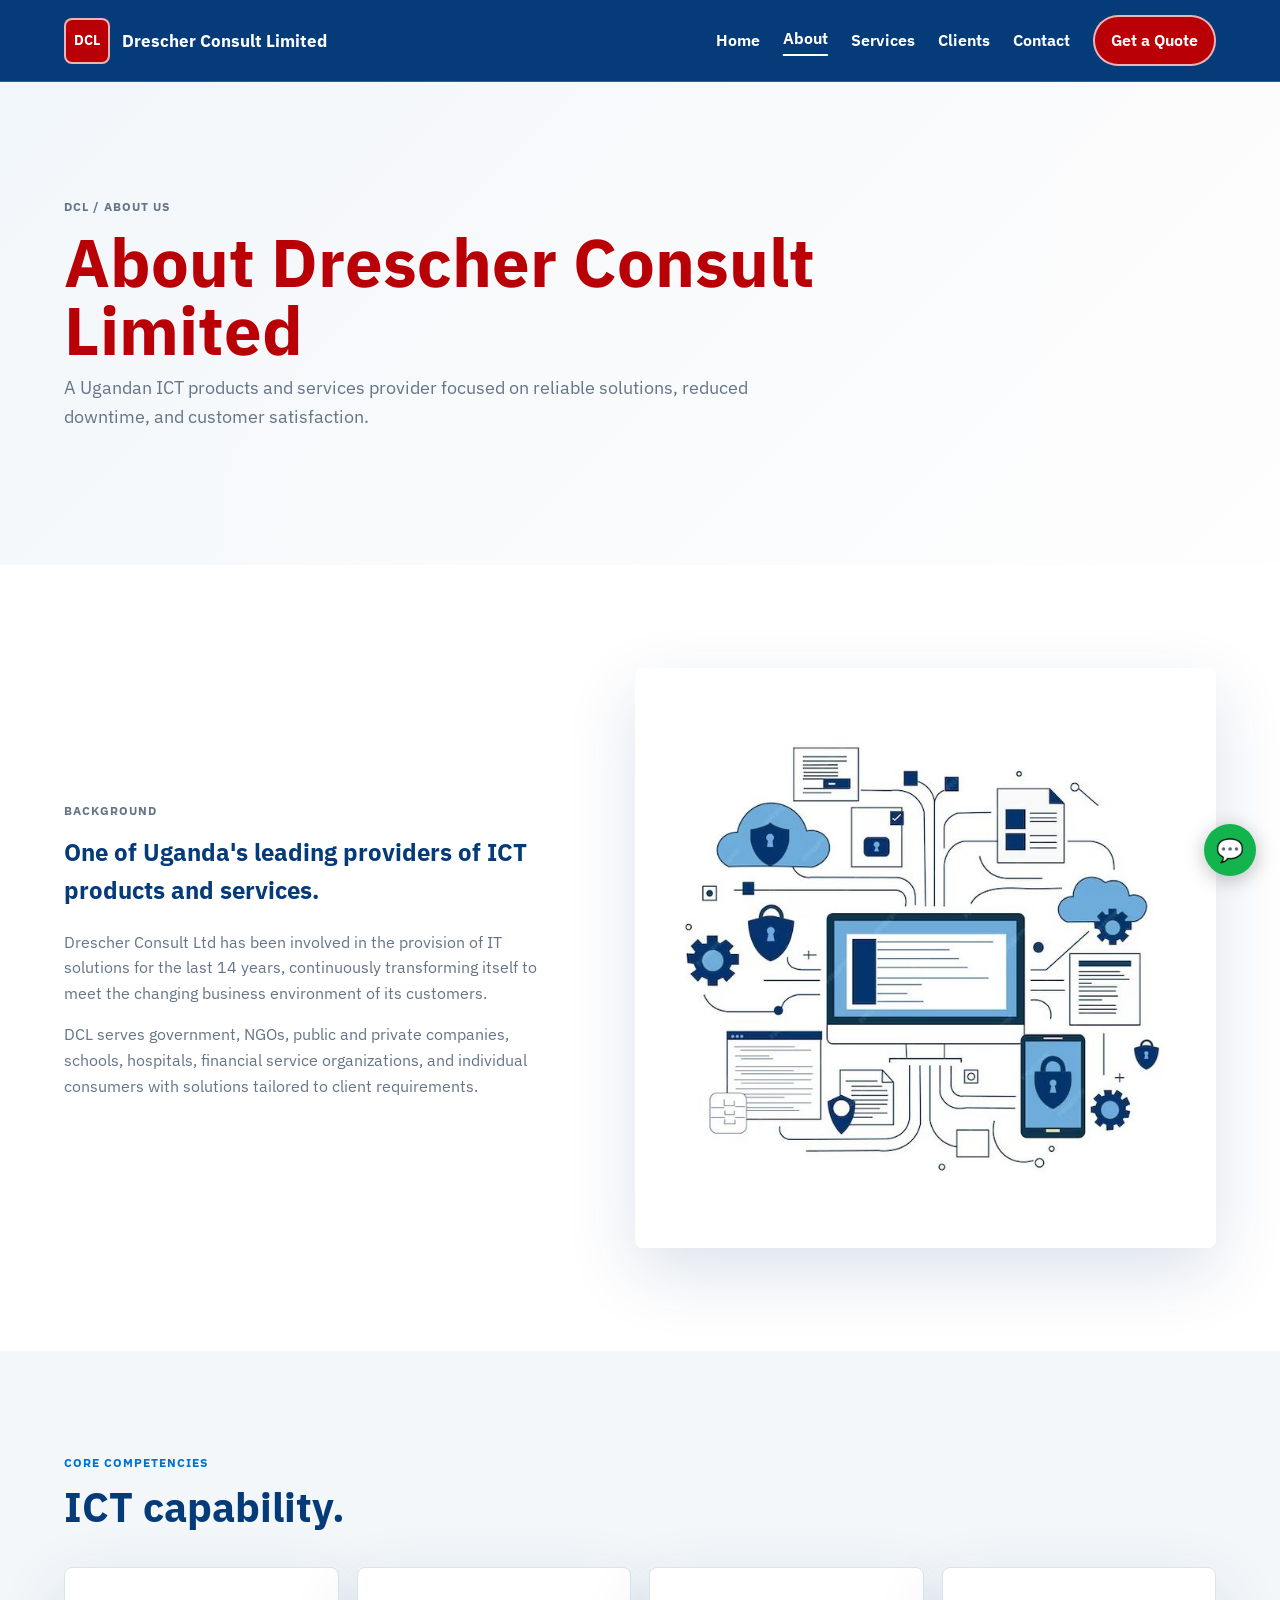
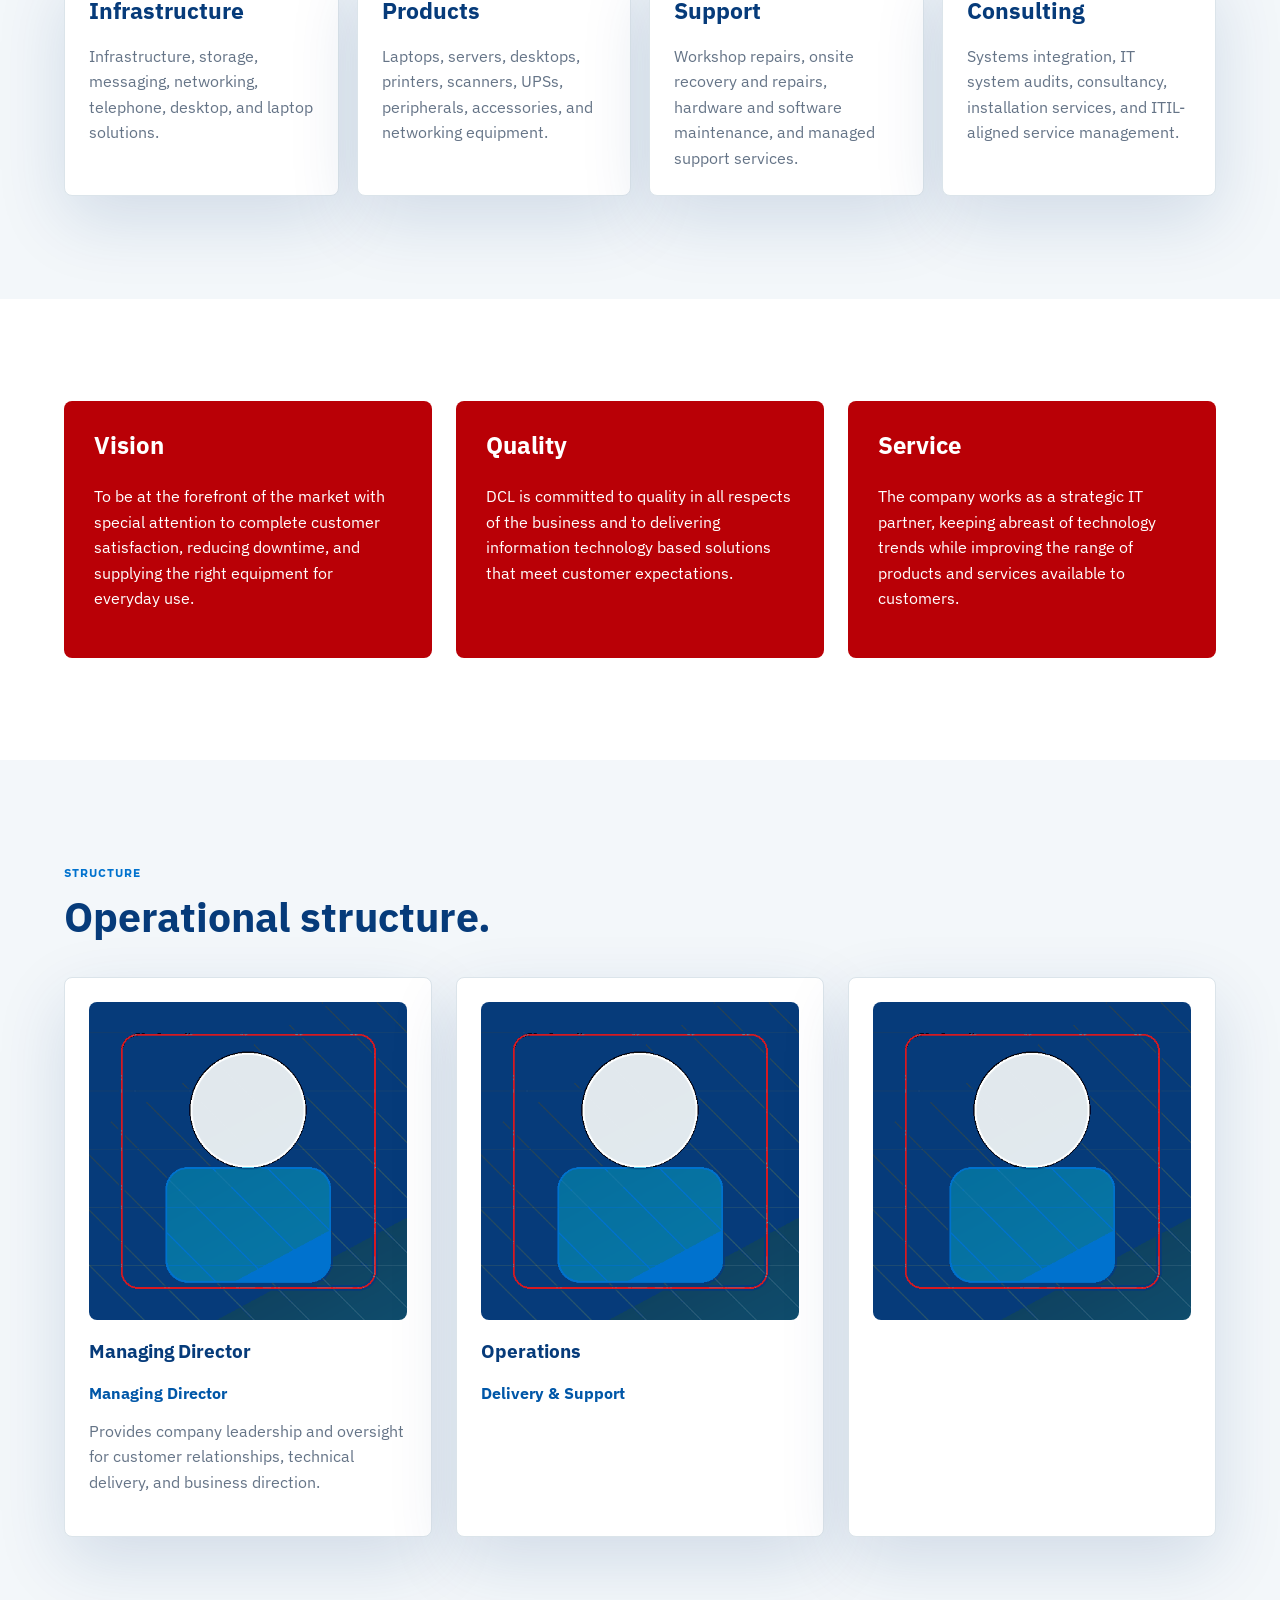
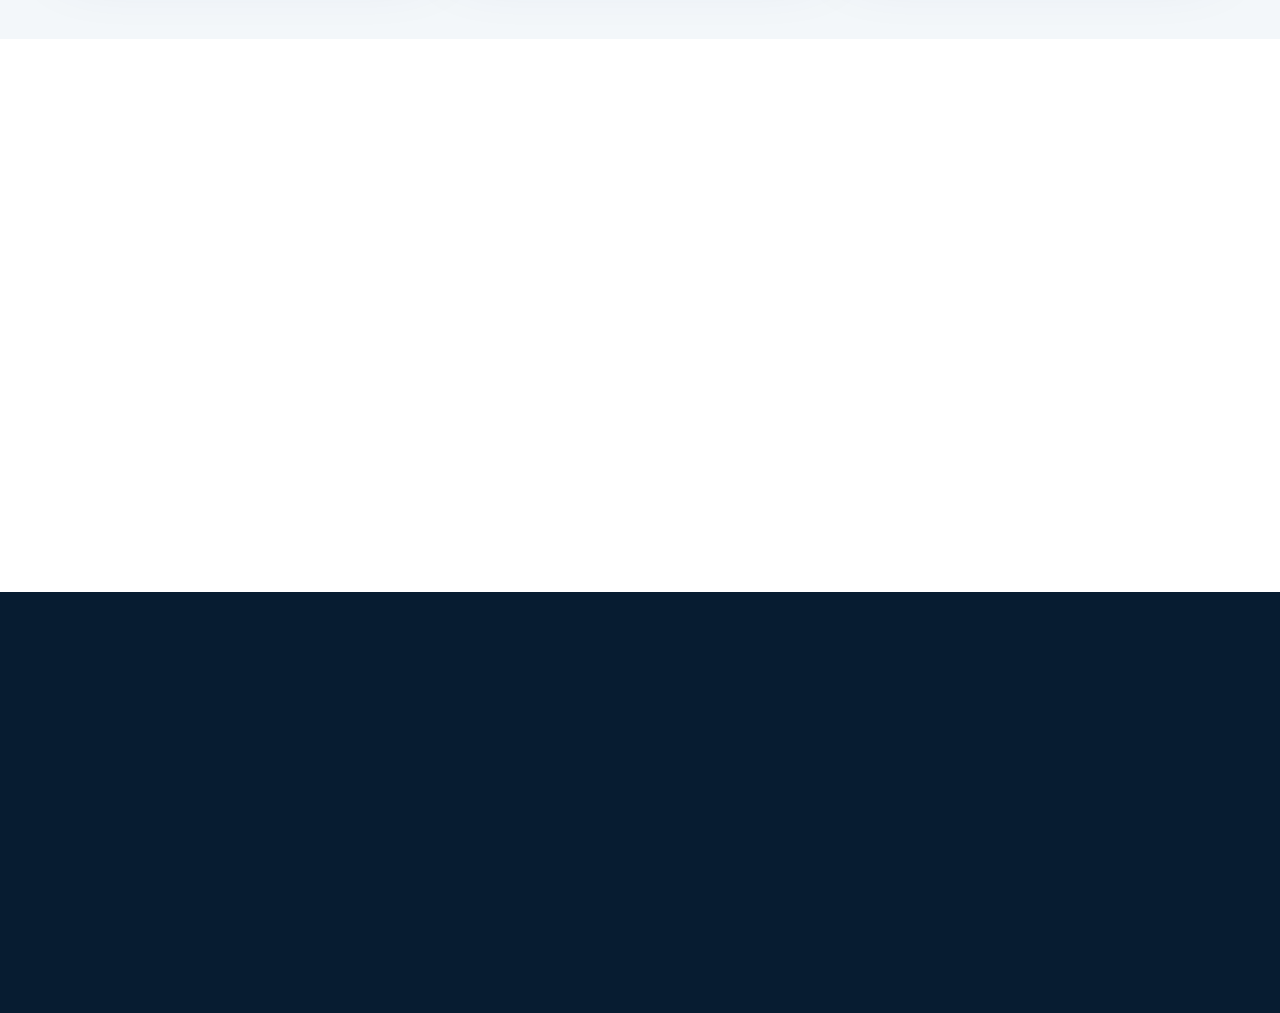
==== about.html @ cc179c9f "Added scroll animation to all pages. Added a sticky whatsapp icon." ====
<!doctype html>
<html lang="en">
  <head>
    <meta charset="utf-8">
    <meta name="viewport" content="width=device-width, initial-scale=1">
    <title>About Us | Drescher Consult Limited</title>
    <meta name="description" content="Learn about Drescher Consult Limited, a Ugandan ICT products and services provider focused on quality, reliability, and customer satisfaction.">
    <link rel="preconnect" href="https://fonts.googleapis.com">
    <link rel="preconnect" href="https://fonts.gstatic.com" crossorigin>
    <link href="https://fonts.googleapis.com/css2?family=IBM+Plex+Sans:ital,wght@0,100..700;1,100..700&display=swap" rel="stylesheet">
    <link rel="stylesheet" href="styles.css">
  </head>
  <body class="ibm-plex-sans-body">
    <header class="site-header">
      <a class="brand" href="index.html"><span class="brand-mark">DCL</span><span class="brand-text">Drescher Consult Limited</span></a>
      <button class="nav-toggle" type="button" aria-label="Open navigation" aria-expanded="false"><span></span><span></span><span></span></button>
      <nav class="site-nav" aria-label="Primary navigation">
        <a href="index.html">Home</a>
        <a href="about.html" aria-current="page">About</a>
        <a href="services.html">Services</a>
        <a href="clients.html">Clients</a>
        <a href="contact.html">Contact</a>
        <a class="nav-cta" href="contact.html">Get a Quote</a>
      </nav>
    </header>

    <main>
      <section class="page-hero reveal">
        <p class="breadcrumb reveal">DCL / About Us</p>
        <h1>About Drescher Consult Limited</h1>
        <p>A Ugandan ICT products and services provider focused on reliable solutions, reduced downtime, and customer satisfaction.</p>
      </section>

      <section class="section story-grid">
        <div>
          <p class="eyebrow reveal">Background</p>
          <h2 class="reveal">One of Uganda's leading providers of ICT products and services.</h2>
          <p class="reveal">Drescher Consult Ltd has been involved in the provision of IT solutions for the last 14 years, continuously transforming itself to meet the changing business environment of its customers.</p>
          <p class="reveal">DCL serves government, NGOs, public and private companies, schools, hospitals, financial service organizations, and individual consumers with solutions tailored to client requirements.</p>
        </div>
        <img src="assets/about.png" alt="ICT infrastructure rack and monitoring display" class="reveal">
      </section>

      <section class="section surface reveal">
        <div class="section-heading reveal">
          <p class="eyebrow">Core competencies</p>
          <h2>ICT capability.</h2>
        </div>
        <ol class="timeline reveal">
          <li><strong>Infrastructure</strong><span>Infrastructure, storage, messaging, networking, telephone, desktop, and laptop solutions.</span></li>
          <li><strong>Products</strong><span>Laptops, servers, desktops, printers, scanners, UPSs, peripherals, accessories, and networking equipment.</span></li>
          <li><strong>Support</strong><span>Workshop repairs, onsite recovery and repairs, hardware and software maintenance, and managed support services.</span></li>
          <li><strong>Consulting</strong><span>Systems integration, IT system audits, consultancy, installation services, and ITIL-aligned service management.</span></li>
        </ol>
      </section>

      <section class="section">
        <div class="feature-grid three values-grid reveal">
          <article class="value-card"><h3>Vision</h3><p>To be at the forefront of the market with special attention to complete customer satisfaction, reducing downtime, and supplying the right equipment for everyday use.</p></article>
          <article class="value-card"><h3>Quality</h3><p>DCL is committed to quality in all respects of the business and to delivering information technology based solutions that meet customer expectations.</p></article>
          <article class="value-card"><h3>Service</h3><p>The company works as a strategic IT partner, keeping abreast of technology trends while improving the range of products and services available to customers.</p></article>
        </div>
      </section>

      <section class="section surface">
        <div class="section-heading">
          <p class="eyebrow reveal">Structure</p>
          <h2 class="reveal">Operational structure.</h2>
        </div>
        <div class="team-grid">
          <article class="team-card reveal">
            <img src="assets/leader-patrick.png" alt="Professional portrait placeholder for the managing director">
            <h3 class="reveal">Managing Director</h3>
            <p class="role reveal">Managing Director</p>
            <p class="reveal">Provides company leadership and oversight for customer relationships, technical delivery, and business direction.</p>
          </article>
          <article class="team-card  reveal">
            <img src="assets/leader-operations.png" alt="Professional portrait placeholder for operations lead">
            <h3 class="reveal">Operations</h3>
            <p class="role reveal">Delivery & Support</p>
            <p class="reveal">Coordinates service delivery, support readiness, technical implementation, and customer follow-through.</p>
          </article>
          <article class="team-card reveal">
            <img src="assets/leader-procurement.png" alt="Professional portrait placeholder for procurement lead">
            <h3 class="reveal">Sales, Admin & Stores</h3>
            <p class="role reveal">Customer & Product Support</p>
            <p class="reveal">Supports sales and marketing, office administration, stores, consumables, parts, and product availability.</p>
          </article>
        </div>
      </section>

      <section class="section certifications" id="contact">
        <div class="section-heading reveal">
          <p class="eyebrow">Product partners</p>
          <h2>Technology partners that we are engaged with.</h2>
        </div>
        <div class="badge-grid reveal">
          <span>HP</span>
          <span>Dell</span>
          <span>Lenovo</span>
          <span>APC</span>
          <span>Tripp-Lite</span>
          <span>Cisco</span>
          <span>D-Link</span>
        </div>
      </section>
    </main>
    <footer class="site-footer">
      <div>
        <a class="brand footer-brand reveal" href="index.html"><span class="brand-mark reveal">DCL</span><span class="brand-text reveal">Drescher Consult Limited</span></a>
        <p class="reveal">ICT products, infrastructure solutions, maintenance, IT audits, installation, consultancy, and managed services for organizations that need reliable technology support.</p>
      </div>
      <div>
        <h2 class="reveal">Quick Links</h2>
        <a href="index.html" class="reveal">Home</a>
        <a href="about.html" class="reveal">About</a>
        <a href="services.html" class="reveal">Services</a>
        <a href="clients.html" class="reveal">Clients</a>
        <a href="contact.html" class="reveal">Contact</a>
      </div>
      <div>
        <h2 class="reveal">Services</h2>
        <a href="services.html#products" class="reveal">ICT Products</a>
        <a href="services.html#infrastructure" class="reveal">Infrastructure Solutions</a>
        <a href="services.html#support" class="reveal">Maintenance & Support</a>
        <a href="services.html#managed" class="reveal">Managed Services</a>
        <a href="services.html#audits" class="reveal">IT Audits & Consultancy</a>
      </div>
      <p class="footer-copy reveal">&copy; 2026 Drescher Consult Limited. All rights reserved.</p>
    </footer>

    <!-- STICKY ELEMENTS -->
    <div class="sticky-cta">
      <a href="https://wa.me/256751181323" class="wa-btn" target="_blank" title="Chat on WhatsApp">💬</a>
    </div>

    <script src="script.js"></script>
  </body>
</html>
---- styles.css ----
:root {
  --navy: #063b7a;
  --navy-2: #0a4f9c;
  --blue: #0072ce;
  --blue-2: #0057a8;
  --red: #b90006;
  --ink: #152131;
  --muted: #657487;
  --line: #dbe4ea;
  --surface: #f3f7fa;
  --white: #ffffff;
  --shadow: 0 24px 70px rgba(6, 59, 122, 0.14);
}

* {
  box-sizing: border-box;
}

html {
  scroll-behavior: smooth;
}

body {
  margin: 0;
  color: var(--ink);
  font-family: "Inter", Arial, sans-serif;
  background: var(--white);
  overflow-x: hidden;
}

.reveal {
    opacity: 0;
    transform: translateY(40px);
    transition:
        opacity .8s ease,
        transform .8s ease;
}

.reveal.visible {
    opacity: 1;
    transform: translateY(0);
}

.ibm-plex-sans-body {
  font-family: "IBM Plex Sans", sans-serif;
  font-optical-sizing: auto;
  font-weight: 400;
  font-style: normal;
  font-variation-settings: 100;
}

body,
button,
input {
  font: 400 16px/1.6 "Inter", Arial, sans-serif;
}

img {
  display: block;
  max-width: 100%;
}

a {
  color: inherit;
  text-decoration: none;
}

p,
h1,
h2,
h3 {
  margin-top: 0;
}

.site-header {
  position: sticky;
  top: 0;
  z-index: 20;
  display: flex;
  align-items: center;
  justify-content: space-between;
  gap: 28px;
  min-height: 82px;
  padding: 14px clamp(20px, 5vw, 72px);
  background: var(--navy);
  border-bottom: 1px solid rgba(255, 255, 255, 0.18);
  backdrop-filter: blur(18px);
}

.brand {
  display: inline-flex;
  align-items: center;
  gap: 12px;
  min-width: max-content;
  font-weight: 800;
  letter-spacing: 0;
}

.brand-mark {
  display: grid;
  width: 46px;
  height: 46px;
  place-items: center;
  color: var(--white);
  font-size: 0.86rem;
  background: var(--red);
  border: 2px solid rgba(255, 255, 255, 0.7);
  border-radius: 8px;
}

.brand-text {
  color: var(--white);
  font-size: clamp(0.95rem, 1.4vw, 1.08rem);
  white-space: nowrap;
}

.site-nav {
  display: flex;
  align-items: center;
  justify-content: flex-end;
  gap: clamp(14px, 1.8vw, 26px);
  color: var(--white);
  font-size: 1rem;
  font-weight: 650;
}

.site-nav a {
  padding: 8px 0;
  letter-spacing: 0;
  transition: color 0.5s ease, letter-spacing 0.5s ease;
  text-decoration-line: underline var(--blue);
}

.site-nav a[aria-current="page"],
.site-nav a:hover {
  text-decoration: underline var(--white);
  text-underline-offset: 10px;
  text-decoration-thickness: 2px;
  transform: translateY(-2px);
  transition: transform 0.75s ease;
}

.nav-cta {
  padding: 11px 16px !important;
  color: var(--white) !important;
  background: var(--red);
  border-radius: 25px;
  border: 2px solid rgba(255, 255, 255, 0.7);
  letter-spacing: 0;
}

.nav-cta:hover {
  color: var(--navy) !important;
  background: var(--white);
  text-decoration: none;
  letter-spacing: 0;
  transform: translateY(-2px);
  box-shadow: 0 10px 22px rgba(6, 59, 122, 0.18);
  transition: color 0.5s ease, background 0.5s ease, letter-spacing 0.5s ease, transform 0.5s ease, box-shadow 0.5s ease;
}

.nav-toggle {
  display: none;
  width: 44px;
  height: 44px;
  padding: 0;
  background: var(--navy);
  border: 0;
  border-radius: 8px;
  cursor: pointer;
  position: relative;
}

.nav-toggle span {
  position: absolute;
  left: 50%;
  display: block;
  width: 20px;
  height: 2px;
  background: var(--white);
  border-radius: 999px;
  transform-origin: center;
  transition: top 0.35s ease, transform 0.35s ease, opacity 0.25s ease;
}

.nav-toggle span:nth-child(1) {
  top: 16px;
  transform: translateX(-50%);
}

.nav-toggle span:nth-child(2) {
  top: 21px;
  transform: translateX(-50%);
}

.nav-toggle span:nth-child(3) {
  top: 26px;
  transform: translateX(-50%);
}

.nav-toggle[aria-expanded="true"] span:nth-child(1) {
  top: 21px;
  transform: translateX(-50%) rotate(45deg);
}

.nav-toggle[aria-expanded="true"] span:nth-child(2) {
  opacity: 0;
  transform: translateX(-50%) scaleX(0);
}

.nav-toggle[aria-expanded="true"] span:nth-child(3) {
  top: 21px;
  transform: translateX(-50%) rotate(-45deg);
}

.hero {
  display: grid;
  grid-template-columns: minmax(0, 1fr) minmax(360px, 1fr);
  gap: clamp(36px, 5vw, 86px);
  align-items: center;
  min-height: calc(100vh - 82px);
  padding: clamp(36px, 7vw, 74px) clamp(20px, 5vw, 72px) 64px;
  color: var(--white);
  background: var(--navy);
}

.hero h1 {
  max-width: 820px;
  margin-bottom: 24px;
  font-size: clamp(2.45rem, 5.2vw, 5.7rem);
  line-height: 1.02;
  letter-spacing: 0;
}

.hero-copy {
  max-width: 720px;
  color: rgba(255, 255, 255, 0.78);
  font-size: clamp(1.05rem, 1.35vw, 1.25rem);
}

.hero-visual {
  margin: 0;
}

.hero-visual img {
  width: 100%;
  min-height: 420px;
  object-fit: cover;
  border: 1px solid rgba(255, 255, 255, 0.18);
  border-radius: 8px;
  box-shadow: 0 30px 90px rgba(0, 0, 0, 0.35);
  background: var(--white);
}

.eyebrow,
.breadcrumb,
.tag,
.status {
  margin-bottom: 12px;
  color: var(--blue);
  font-size: 0.78rem;
  font-weight: 800;
  letter-spacing: 0.08em;
  text-transform: uppercase;
}

.button-row {
  display: flex;
  flex-wrap: wrap;
  gap: 14px;
  margin-top: 34px;
}

.button {
  display: inline-flex;
  align-items: center;
  justify-content: center;
  min-height: 48px;
  padding: 12px 20px;
  font-weight: 800;
  border-radius: 8px;
}

.button.primary {
  color: var(--white);
  background: var(--red);
  border: 1px solid rgba(255, 255, 255, 0.42);
  border-radius: 25px;
}

.button.primary:hover {
  color: var(--white);
  background: var(--blue-2);
  transform: translateY(-3px);
  transition: color 0.5s ease, background 0.5s ease, transform 0.5s ease;
}


.button.secondary {
  color: var(--white);
  border: 1px solid rgba(255, 255, 255, 0.42);
  border-radius: 25px;
}

.button.secondary:hover {
  color: var(--navy);
  background: var(--white);
  transform: translateY(-2px);
  transition: color 0.5s ease, background 0.5s ease, transform 0.5s ease;
}

.button.light {
  color: var(--navy);
  background: var(--white);
}

.section,
.service-stack {
  padding: clamp(64px, 8vw, 112px) clamp(20px, 5vw, 72px);
}

.section.compact {
  padding-bottom: clamp(44px, 6vw, 84px);
}

.surface {
  background: var(--surface);
}

.section-heading {
  max-width: 760px;
  margin-bottom: 38px;
}

.section-heading.split {
  display: flex;
  max-width: none;
  align-items: end;
  justify-content: space-between;
  gap: 10px;
}

.section-heading h2,
.cta-band h2 {
  color: var(--navy);
  font-size: clamp(2rem, 3.2vw, 3.6rem);
  line-height: 1.08;
  letter-spacing: 0;
}

.page-hero h1 {
  color: var(--red);
  font-size: clamp(2.45rem, 5.2vw, 5.7rem);
  line-height: 1.02;
  letter-spacing: 0;
}

.section-heading h2,
.cta-band h2 {
  margin-bottom: 0;
}

.story-grid h2 {
  color: var(--navy);
}

.text-link {
  color: var(--blue-2);
  font-weight: 800;
}

.feature-grid {
  display: grid;
  gap: 24px;
}

.feature-grid.three {
  grid-template-columns: repeat(3, minmax(0, 1fr));
}

.feature-grid.four {
  grid-template-columns: repeat(4, minmax(0, 1fr));
}

.feature-card,
.team-card,
.quote-card,
.case-card {
  border: 1px solid var(--line);
  border-radius: 8px;
  background: var(--white);
  box-shadow: var(--shadow);
}

.feature-card {
  padding: clamp(24px, 3vw, 34px);
}

.feature-card h3,
.article-card h3,
.team-card h3,
.case-card h3,
.service-panel h2,
.value-card h3 {
  color: var(--navy);
  line-height: 1.2;
}

.value-card h3 {
  font-size: clamp(1.5rem, 1.7vw, 2rem);
}

.feature-card p,
.article-card p,
.team-card p,
.case-card p,
.service-panel li,
.page-hero p,
.story-grid p {
  color: var(--muted);
}

.icon-badge {
  display: inline-grid;
  width: 42px;
  height: 42px;
  place-items: center;
  margin-bottom: 22px;
  color: var(--navy);
  font-weight: 800;
  background: #e8f6fc;
  border-radius: 8px;
}

.stats-band {
  display: grid;
  grid-template-columns: repeat(4, 1fr);
  gap: 1px;
  padding: 1px;
  background: rgba(255, 255, 255, 0.18);
  background-color: var(--navy);
}

.stats-band div {
  min-height: 156px;
  padding: 30px 20px;
  color: var(--white);
  text-align: center;
}

.stats-band strong {
  display: block;
  color: var(--white);
  font-size: clamp(2.2rem, 4vw, 4rem);
  line-height: 1;
}

.stats-band span {
  display: block;
  max-width: 190px;
  margin: 12px auto 0;
  color: rgba(255, 255, 255, 0.76);
}

.client-logo-grid,
.government-grid,
.badge-grid {
  display: grid;
  gap: 14px;
}

.client-logo-grid {
  grid-template-columns: repeat(5, minmax(0, 1fr));
}

.client-logo-grid span,
.government-grid span,
.badge-grid span {
  display: grid;
  min-height: 88px;
  place-items: center;
  padding: 18px;
  color: var(--navy);
  font-weight: 800;
  text-align: center;
  background: var(--white);
  border: 1px solid var(--line);
  border-radius: 8px;
}

.article-grid,
.team-grid,
.case-grid {
  display: grid;
  grid-template-columns: repeat(3, minmax(0, 1fr));
  gap: 24px;
}

.article-card {
  overflow: hidden;
  background: var(--white);
  border: 1px solid var(--line);
  border-radius: 8px;
}

.article-card img,
.case-card img {
  width: 100%;
  aspect-ratio: 1.62;
  object-fit: cover;
}

.article-card div,
.case-card {
  padding: 22px;
}

.tag,
.status {
  display: inline-flex;
  margin-bottom: 12px;
  padding: 5px 9px;
  color: var(--navy);
  background: #e8f6fc;
  border-radius: 8px;
}

.cta-band {
  display: flex;
  align-items: center;
  justify-content: space-between;
  gap: 28px;
  padding: clamp(48px, 7vw, 88px) clamp(20px, 5vw, 72px);
  color: var(--white);
  background: linear-gradient(135deg, var(--blue-2), var(--navy));
}

.cta-band h2 {
  max-width: 820px;
  color: var(--white);
}

.cta-band .eyebrow {
  color: var(--white);
}

.cta-band .button {
  border-radius: 25px;
  color: var(--white) !important;
  background: var(--red);
  border: 2px solid rgba(255, 255, 255, 0.7);
}

.cta-band .button:hover {
  color: var(--navy) !important;
  background: var(--white);
  transform: translateY(-3px);
  transition: color 0.5s ease, background 0.5s ease, transform 0.5s ease;
}

.site-footer {
  display: grid;
  grid-template-columns: minmax(380px, 1.4fr) repeat(2, minmax(160px, 0.65fr));
  gap: 36px;
  padding: 58px clamp(20px, 5vw, 72px);
  color: rgba(255, 255, 255, 0.76);
  background: #071c31;
}

.site-footer h2 {
  margin-bottom: 16px;
  color: var(--white);
  font-size: 1rem;
}

.site-footer a {
  display: block;
  margin-bottom: 10px;
}


.footer-brand .brand-mark {
  display: grid;
  width: 90px;
  height: 90px;
  place-items: center;
  color: var(--white);
  font-size: 2.2rem;
  background: var(--red);
  border: 2px solid rgba(255, 255, 255, 0.7);
  border-radius: 8px;
}


.footer-brand {
  margin-bottom: 18px;
   display: inline-flex;
  align-items: center;
  gap: 12px;
  min-width: max-content;
  font-weight: 800;
  letter-spacing: 0;
}

.footer-brand .brand-text {
  color: var(--white);
  font-size: clamp(0.95rem, 1.4vw, 1.08rem);
  white-space: nowrap;
}

.footer-copy {
  grid-column: 1 / -1;
  margin: 0;
  padding-top: 22px;
  color: rgba(255, 255, 255, 0.62);
  border-top: 1px solid rgba(255, 255, 255, 0.14);
}

.simple-footer {
  display: flex;
  justify-content: space-between;
}

.page-hero {
  padding: clamp(64px, 9vw, 118px) clamp(20px, 5vw, 72px);
  background:
    linear-gradient(135deg, rgba(243, 247, 250, 0.96), rgba(255, 255, 255, 0.96)),
    linear-gradient(90deg, rgba(0, 114, 206, 0.18), rgba(215, 25, 32, 0.12));
}

.page-hero h1 {
  max-width: 980px;
  margin-bottom: 8px;
}

.page-hero p:last-child {
  max-width: 720px;
  font-size: 1.15rem;
}

.story-grid {
  display: grid;
  grid-template-columns: minmax(0, 0.92fr) minmax(360px, 1.08fr);
  gap: clamp(32px, 6vw, 84px);
  align-items: center;
}

.story-grid img {
  width: 100%;
  border-radius: 8px;
  box-shadow: var(--shadow);
}

.timeline {
  display: grid;
  grid-template-columns: repeat(4, minmax(0, 1fr));
  gap: 18px;
  margin: 0;
  padding: 0;
  list-style: none;
}

.timeline li {
  min-height: 170px;
  padding: 24px;
  background: var(--white);
  border: 1px solid var(--line);
  box-shadow: var(--shadow);
  border-radius: 8px;
}

.timeline strong {
  display: block;
  margin-bottom: 14px;
  color: var(--navy);
  font-size: 1.45rem;
}

.timeline span {
  color: var(--muted);
}

.value-card {
  min-height: 220px;
  padding: 30px;
  border-radius: 8px;
  color: var(--white);
  background: var(--red);
}

.value-card h3,
.value-card p {
  color: var(--white);
}

.team-card {
  padding: 24px;
}

.team-card img {
  width: 100%;
  aspect-ratio: 1;
  margin-bottom: 20px;
  object-fit: cover;
  border-radius: 8px;
}

.team-card.featured {
  border-color: rgba(215, 25, 32, 0.7);
  box-shadow: var(--shadow);
}

.role {
  margin-bottom: 12px;
  color: var(--blue-2) !important;
  font-weight: 800;
}

.badge-grid {
  grid-template-columns: repeat(5, minmax(0, 1fr));
}

.service-stack {
  display: grid;
  gap: 34px;
}

.service-row {
  display: grid;
  grid-template-columns: minmax(320px, 1fr) minmax(320px, 1fr);
  gap: 24px;
  align-items: stretch;
}

.service-row.reverse img {
  order: 2;
}

.service-row img {
  width: 100%;
  height: 100%;
  min-height: 420px;
  object-fit: cover;
  border-radius: 8px;
}

.service-panel {
  display: flex;
  flex-direction: column;
  justify-content: center;
  padding: clamp(30px, 5vw, 58px);
  border-radius: 8px;
}

.light-panel {
  background: var(--white);
  border: 1px solid var(--line);
  box-shadow: 0 16px 44px rgba(6, 59, 122, 0.08);
}

.navy-panel {
  color: var(--white);
  background: linear-gradient(135deg, var(--navy), var(--navy-2));
}

.navy-panel h2,
.navy-panel li {
  color: var(--white);
}

.service-panel ul {
  display: grid;
  gap: 13px;
  margin: 14px 0 0;
  padding-left: 20px;
}

.top-stats {
  margin-top: 0;
}

.government-grid {
  grid-template-columns: repeat(4, minmax(0, 1fr));
}

.testimonials {
  display: grid;
  grid-template-columns: repeat(2, minmax(0, 1fr));
  gap: 24px;
}

.quote-card {
  padding: clamp(28px, 4vw, 44px);
}

.quote-card p {
  color: var(--navy);
  font-size: clamp(1.25rem, 2vw, 1.8rem);
  line-height: 1.35;
}

.quote-card span {
  color: var(--muted);
  font-weight: 800;
}

.case-card {
  position: relative;
  overflow: hidden;
  padding: 0;
}

.case-card h3,
.case-card p,
.case-card a,
.case-card .status {
  margin-right: 22px;
  margin-left: 22px;
}

.case-card .status {
  margin-top: 22px;
}

.case-card a {
  display: inline-flex;
  margin-bottom: 24px;
  color: var(--blue-2);
  font-weight: 800;
}

.contact-layout {
  display: grid;
  grid-template-columns: minmax(0, 1.25fr) minmax(300px, 0.75fr);
  gap: 28px;
  align-items: start;
}

.contact-panel,
.contact-card {
  background: var(--white);
  border: 1px solid var(--line);
  border-radius: 8px;
  box-shadow: 0 16px 44px rgba(6, 59, 122, 0.08);
}

.contact-panel {
  padding: clamp(26px, 4vw, 44px);
}

.contact-panel h2,
.contact-card h2 {
  color: var(--navy);
  line-height: 1.15;
}

.contact-form {
  display: grid;
  gap: 20px;
  margin-top: 28px;
}

.form-grid {
  display: grid;
  grid-template-columns: repeat(2, minmax(0, 1fr));
  gap: 18px;
}

.contact-form label {
  display: grid;
  gap: 8px;
  color: var(--navy);
  font-size: 1rem;
  font-weight: 800;
}

.contact-form input,
.contact-form select,
.contact-form textarea {
  width: 100%;
  min-height: 48px;
  padding: 12px 14px;
  color: var(--ink);
  background: #f8fbfd;
  border: 1px solid #cddae4;
  border-radius: 8px;
  outline: 0;
}

.contact-form textarea {
  resize: vertical;
}

.contact-form input:focus,
.contact-form select:focus,
.contact-form textarea:focus {
  border-color: var(--blue);
  box-shadow: 0 0 0 4px rgba(0, 114, 206, 0.12);
}

.contact-form select {
  font-size: 1rem;
}

.contact-aside {
  display: grid;
  gap: 18px;
}

.contact-card {
  padding: 26px;
}

.contact-card p {
  color: var(--muted);
}

.contact-card a {
  color: var(--blue-2);
  font-size: 1.1rem;
  font-weight: 800;
  overflow-wrap: anywhere;
}

.contact-panel .button {
  width: 40%;
  margin-right: auto;
  margin-left: auto;
}

.map-section {
  padding-top: clamp(54px, 7vw, 88px);
}

.map-frame {
  overflow: hidden;
  aspect-ratio: 16 / 7;
  min-height: 360px;
  background:
    linear-gradient(135deg, rgba(6, 59, 122, 0.12), rgba(215, 25, 32, 0.08)),
    var(--white);
  border: 1px solid var(--line);
  border-radius: 8px;
  box-shadow: var(--shadow);
}

.map-frame iframe {
  width: 100%;
  height: 100%;
  border: 0;
}

 /* ── STICKY CTA ── */
  .sticky-cta { 
    position: fixed; 
    bottom: 24px; 
    right: 24px; 
    z-index: 999; 
    display: flex; 
    flex-direction: column; 
    gap: 0.8rem; 
    align-items: flex-end; 
  }

  .wa-btn { 
    width: 52px; 
    height: 52px; 
    border-radius: 50%; 
    background: #13b34e; 
    color: white; 
    display: flex; 
    align-items: center; 
    justify-content: center; 
    box-shadow: 0 4px 20px rgba(0,0,0,0.25); 
    cursor: pointer; 
    font-size: 1.4rem; 
    text-decoration: none; 
    transition: transform 0.2s; 
  }

  .wa-btn:hover { 
    transform: scale(1.1); 
  }

@media (max-width: 1100px) {
  .site-header {
    align-items: flex-start;
  }

  .nav-toggle {
    display: block;
  }

  .site-nav {
    position: absolute;
    top: 82px;
    right: 20px;
    left: 20px;
    display: flex;
    flex-direction: column;
    align-items: center;
    gap: 0;
    padding: 18px;
    background: var(--blue);
    color: var(--white);
    border: 1px solid rgba(255, 255, 255, 0.18);
    border-radius: 8px;
    box-shadow: var(--shadow);
    opacity: 0;
    pointer-events: none;
    transform: translateY(-14px) scale(0.98);
    transform-origin: top center;
    visibility: hidden;
    transition: opacity 0.28s ease, transform 0.28s ease, visibility 0.28s ease;
    text-decoration: none;
  }

  .site-nav.is-open {
    opacity: 1;
    pointer-events: auto;
    transform: translateY(0) scale(1);
    visibility: visible;
  }

  .site-nav a {
    padding: 12px;
    text-align: center;
  }

  .nav-cta {
    margin-top: 8px;
    text-align: center;
    border-radius: 25px;
  }

  .hero,
  .story-grid {
    grid-template-columns: 1fr;
  }

  .hero {
    min-height: 0;
  }

  .hero-visual img {
    min-height: 320px;
  }

  .feature-grid.three,
  .feature-grid.four,
  .article-grid,
  .team-grid,
  .case-grid,
  .site-footer,
  .timeline {
    grid-template-columns: repeat(2, minmax(0, 1fr));
  }

  .client-logo-grid,
  .badge-grid,
  .government-grid {
    grid-template-columns: repeat(3, minmax(0, 1fr));
  }

  .service-row,
  .service-row.reverse,
  .contact-layout {
    grid-template-columns: 1fr;
  }

  .service-row.reverse img {
    order: 0;
  }
}

@media (max-width: 720px) {
  .site-header {
    min-height: 72px;
    padding: 13px 16px;
  }

  .brand-text {
    max-width: 190px;
    white-space: normal;
    line-height: 1.15;
  }

  .site-nav {
    top: 72px;
    right: 16px;
    left: 16px;
  }

  .hero,
  .section,
  .service-stack,
  .page-hero,
  .cta-band,
  .site-footer {
    padding-right: 18px;
    padding-left: 18px;
  }

  .hero h1 {
    font-size: clamp(2.4rem, 13vw, 3.6rem);
  }

  .button-row,
  .cta-band,
  .section-heading.split,
  .newsletter div,
  .simple-footer {
    flex-direction: column;
    align-items: stretch;
  }

  .button,
  .nav-cta,
  .contact-form .button {
    width: 60%;
    margin-right: auto;
    margin-left: auto;
  }

  .button.light {
    width: 80%;
    margin-right: auto;
    margin-left: auto;
  }

  .site-nav .nav-cta {
    align-self: center;
  }

  .trust-strip {
    grid-template-columns: repeat(4, minmax(130px, 1fr));
  }

  .stats-band,
  .feature-grid.three,
  .feature-grid.four,
  .article-grid,
  .team-grid,
  .case-grid,
  .timeline,
  .client-logo-grid,
  .badge-grid,
  .government-grid,
  .site-footer,
  .testimonials,
  .form-grid {
    grid-template-columns: 1fr;
  }

  .stats-band div {
    min-height: 128px;
  }

  .service-row img {
    min-height: 260px;
  }

  .map-frame {
    aspect-ratio: 4 / 3;
    min-height: 300px;
  }

  .team-card img {
    max-height: 420px;
  }
}
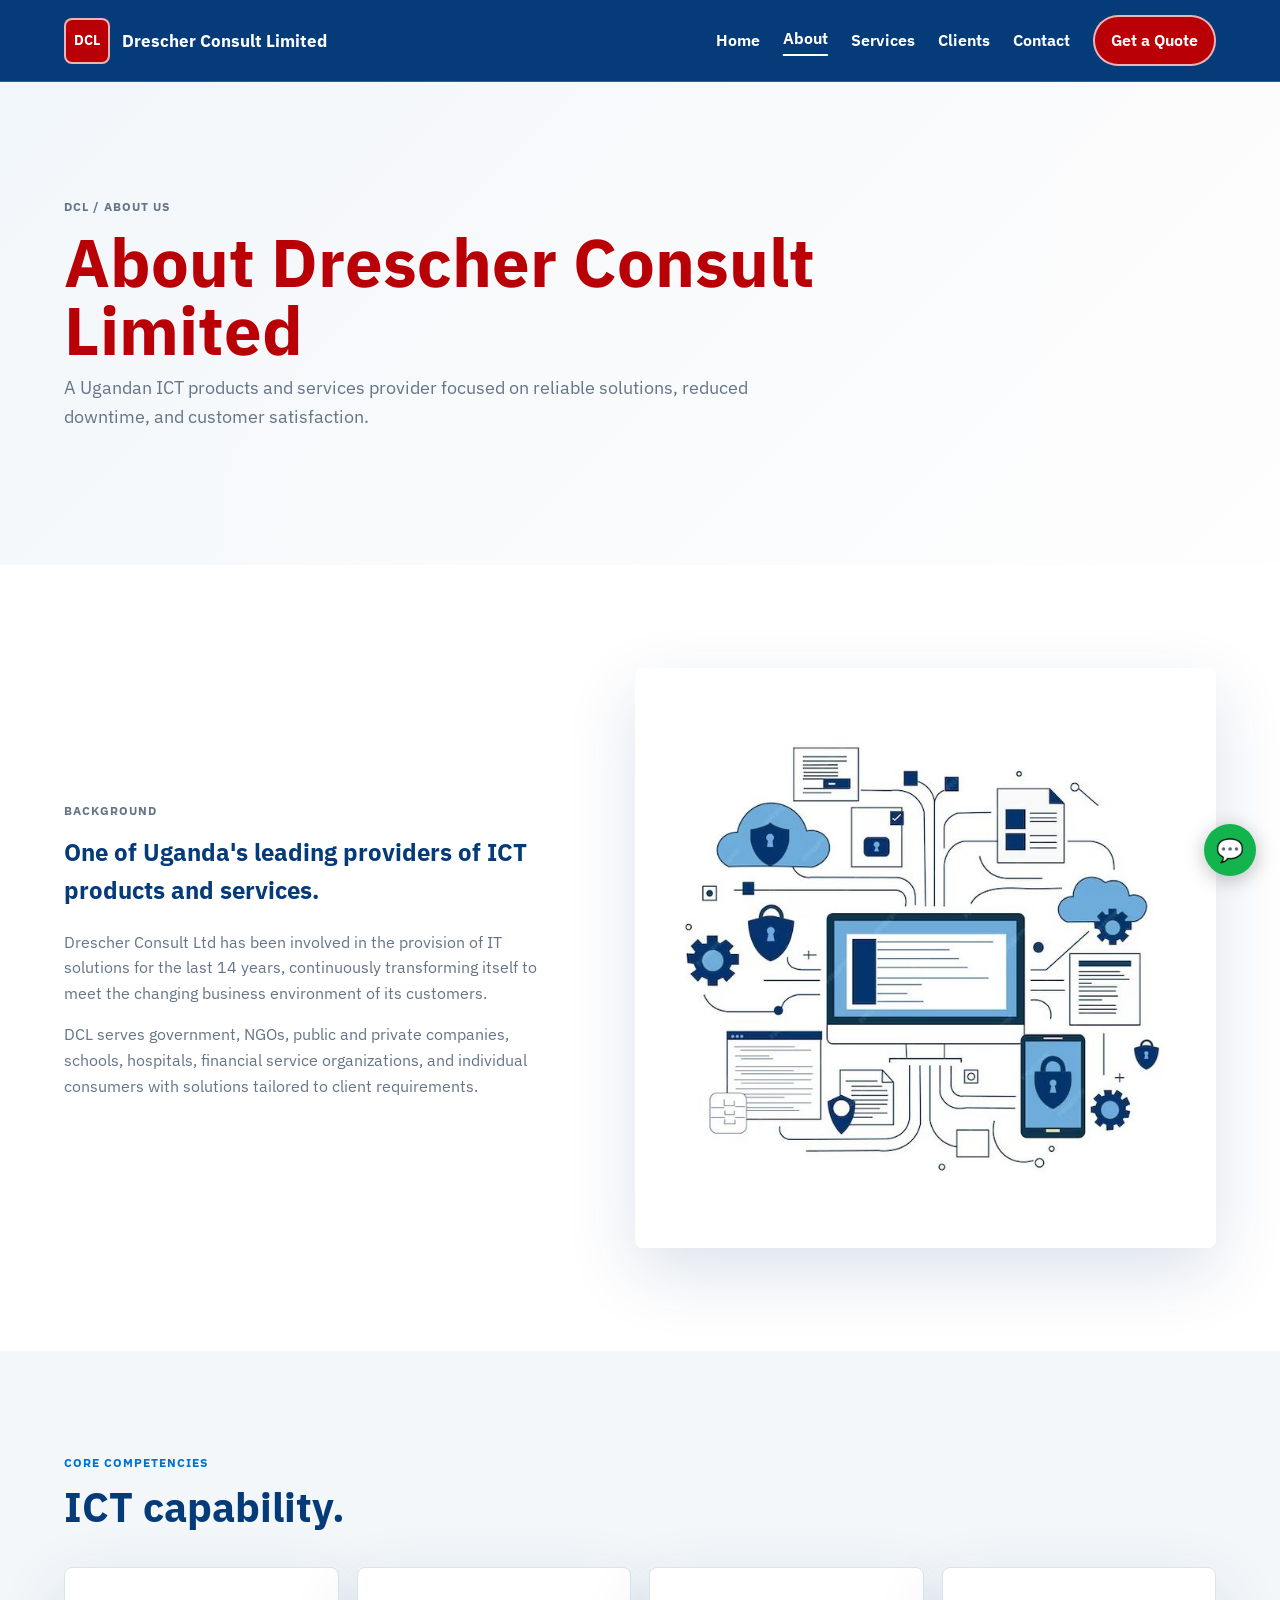
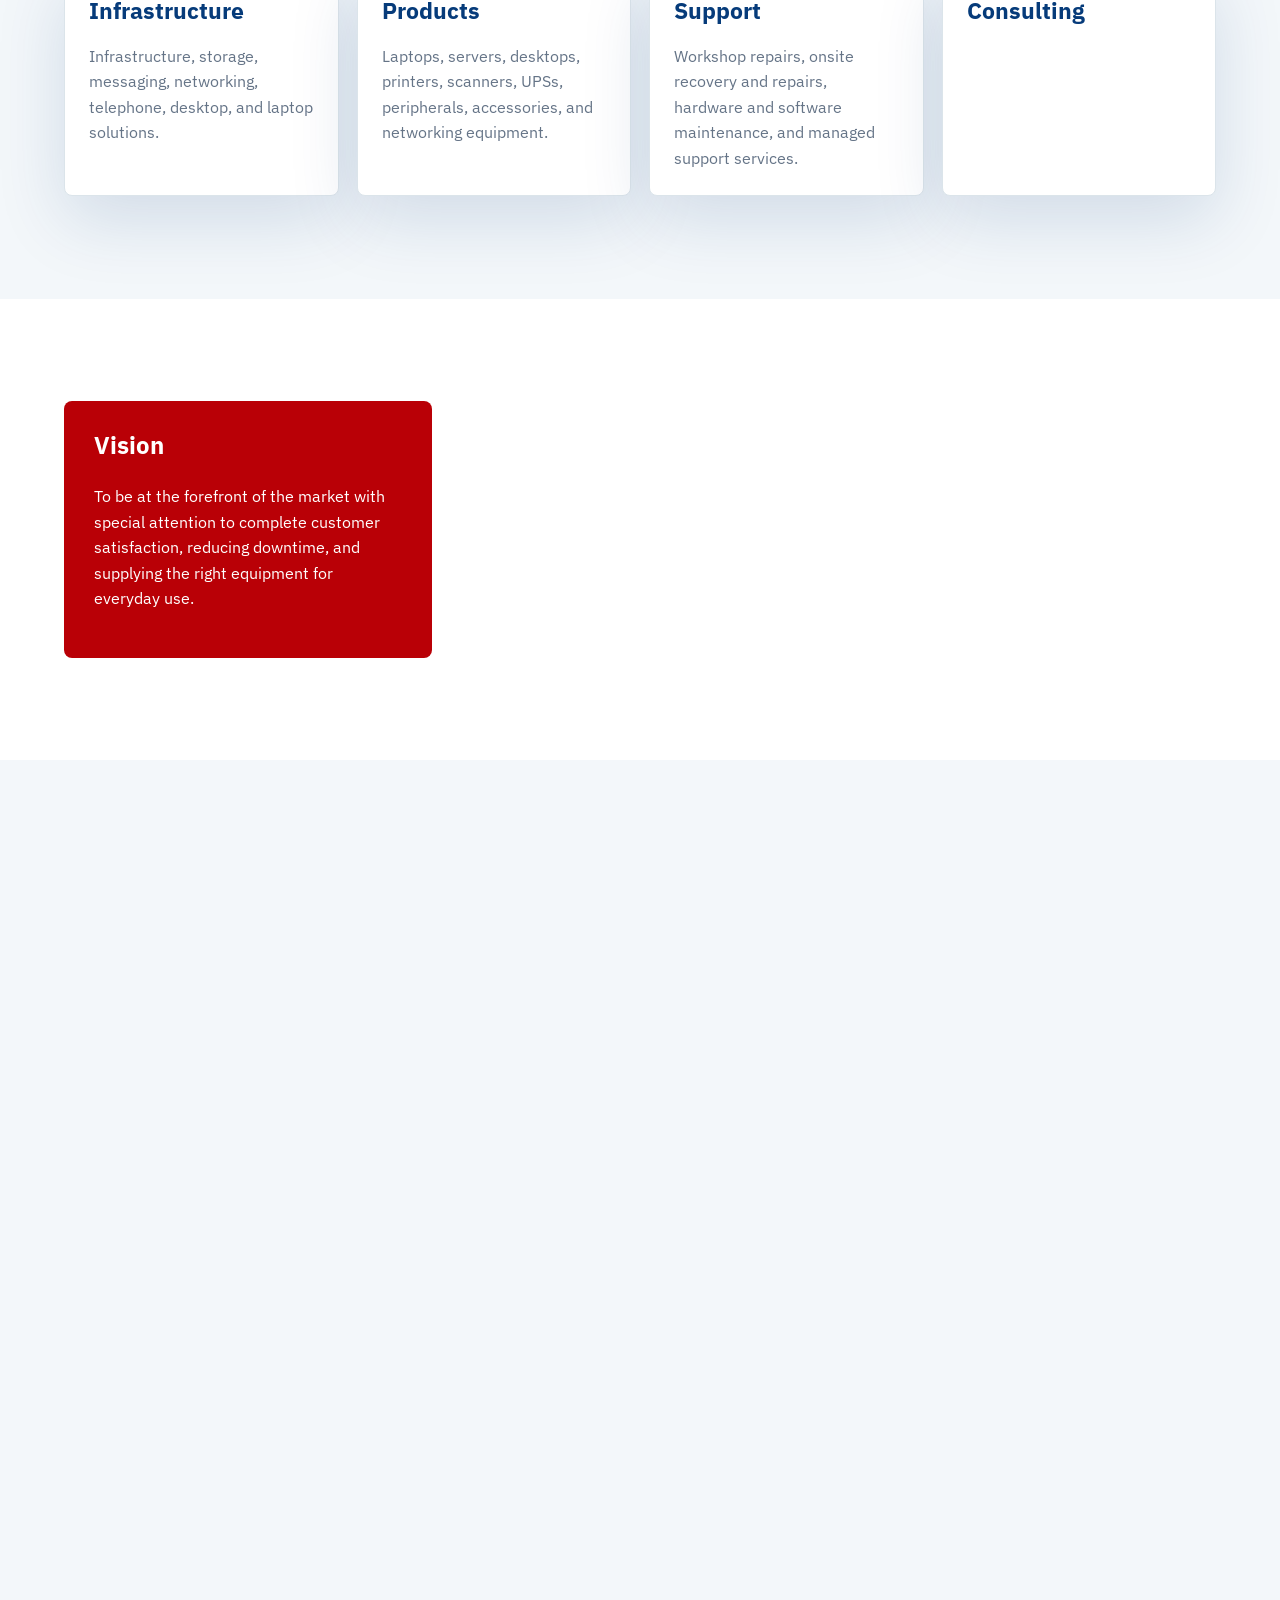
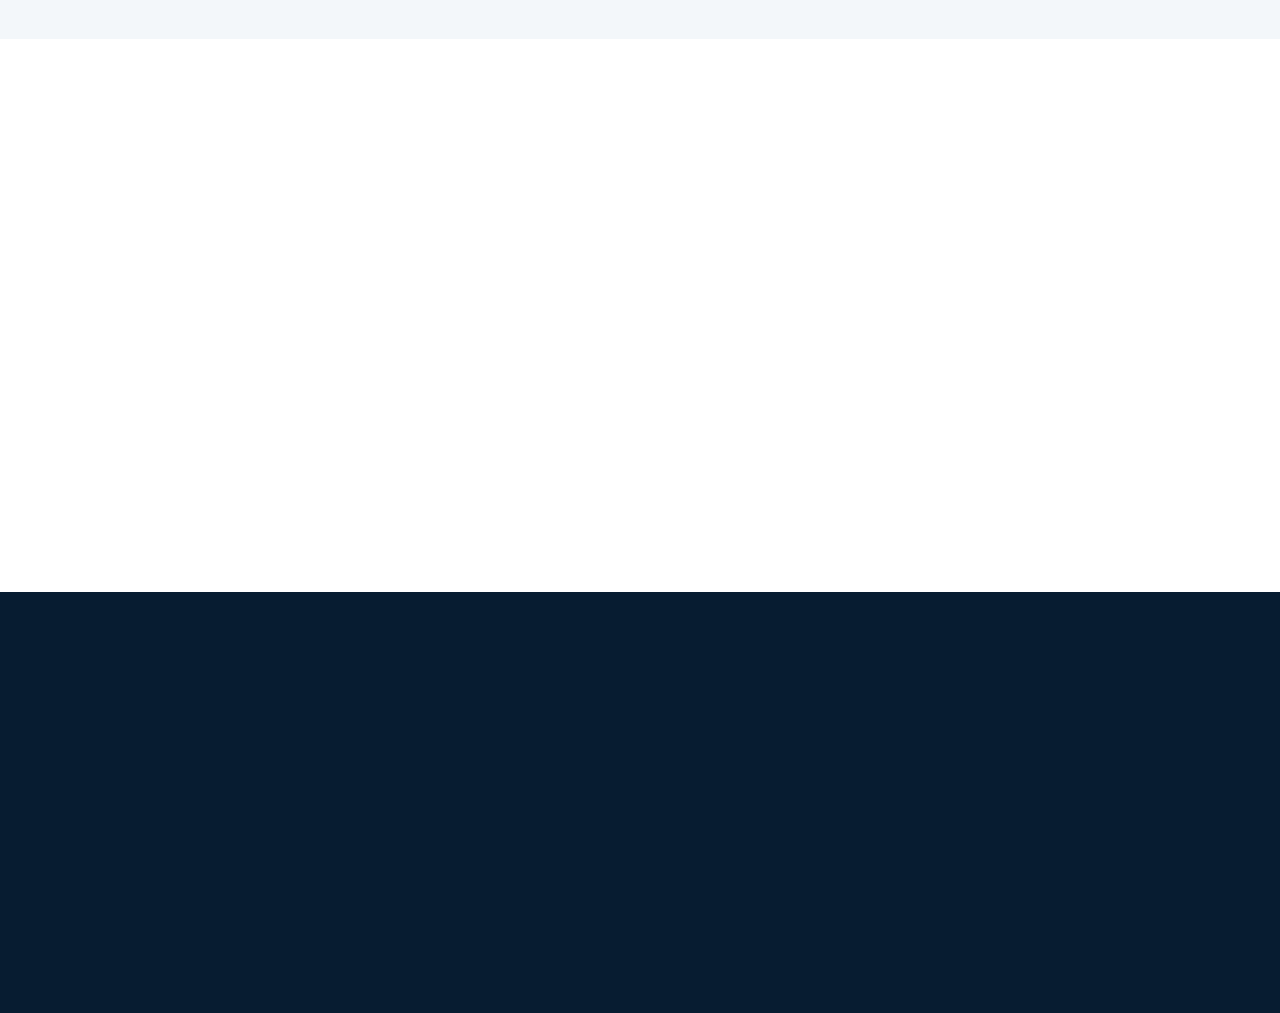
==== commit 028e0ebc: "Added more scroll animation and changed the width of the map on mobile view" ====
--- a/about.html
+++ b/about.html
@@ -47,18 +47,18 @@
           <h2>ICT capability.</h2>
         </div>
         <ol class="timeline reveal">
-          <li><strong>Infrastructure</strong><span>Infrastructure, storage, messaging, networking, telephone, desktop, and laptop solutions.</span></li>
-          <li><strong>Products</strong><span>Laptops, servers, desktops, printers, scanners, UPSs, peripherals, accessories, and networking equipment.</span></li>
-          <li><strong>Support</strong><span>Workshop repairs, onsite recovery and repairs, hardware and software maintenance, and managed support services.</span></li>
-          <li><strong>Consulting</strong><span>Systems integration, IT system audits, consultancy, installation services, and ITIL-aligned service management.</span></li>
+          <li><strong class="reveal">Infrastructure</strong><span class="reveal">Infrastructure, storage, messaging, networking, telephone, desktop, and laptop solutions.</span></li>
+          <li><strong class="reveal">Products</strong><span class="reveal">Laptops, servers, desktops, printers, scanners, UPSs, peripherals, accessories, and networking equipment.</span></li>
+          <li><strong class="reveal">Support</strong><span class="reveal">Workshop repairs, onsite recovery and repairs, hardware and software maintenance, and managed support services.</span></li>
+          <li><strong class="reveal">Consulting</strong><span class="reveal">Systems integration, IT system audits, consultancy, installation services, and ITIL-aligned service management.</span></li>
         </ol>
       </section>
 
       <section class="section">
         <div class="feature-grid three values-grid reveal">
-          <article class="value-card"><h3>Vision</h3><p>To be at the forefront of the market with special attention to complete customer satisfaction, reducing downtime, and supplying the right equipment for everyday use.</p></article>
-          <article class="value-card"><h3>Quality</h3><p>DCL is committed to quality in all respects of the business and to delivering information technology based solutions that meet customer expectations.</p></article>
-          <article class="value-card"><h3>Service</h3><p>The company works as a strategic IT partner, keeping abreast of technology trends while improving the range of products and services available to customers.</p></article>
+          <article class="value-card reveal"><h3>Vision</h3><p class="reveal">To be at the forefront of the market with special attention to complete customer satisfaction, reducing downtime, and supplying the right equipment for everyday use.</p></article>
+          <article class="value-card reveal"><h3>Quality</h3><p class="reveal">DCL is committed to quality in all respects of the business and to delivering information technology based solutions that meet customer expectations.</p></article>
+          <article class="value-card reveal"><h3>Service</h3><p class="reveal">The company works as a strategic IT partner, keeping abreast of technology trends while improving the range of products and services available to customers.</p></article>
         </div>
       </section>
 
--- a/styles.css
+++ b/styles.css
@@ -1163,6 +1163,7 @@
   .map-frame {
     aspect-ratio: 4 / 3;
     min-height: 300px;
+    width: 100%;
   }
 
   .team-card img {
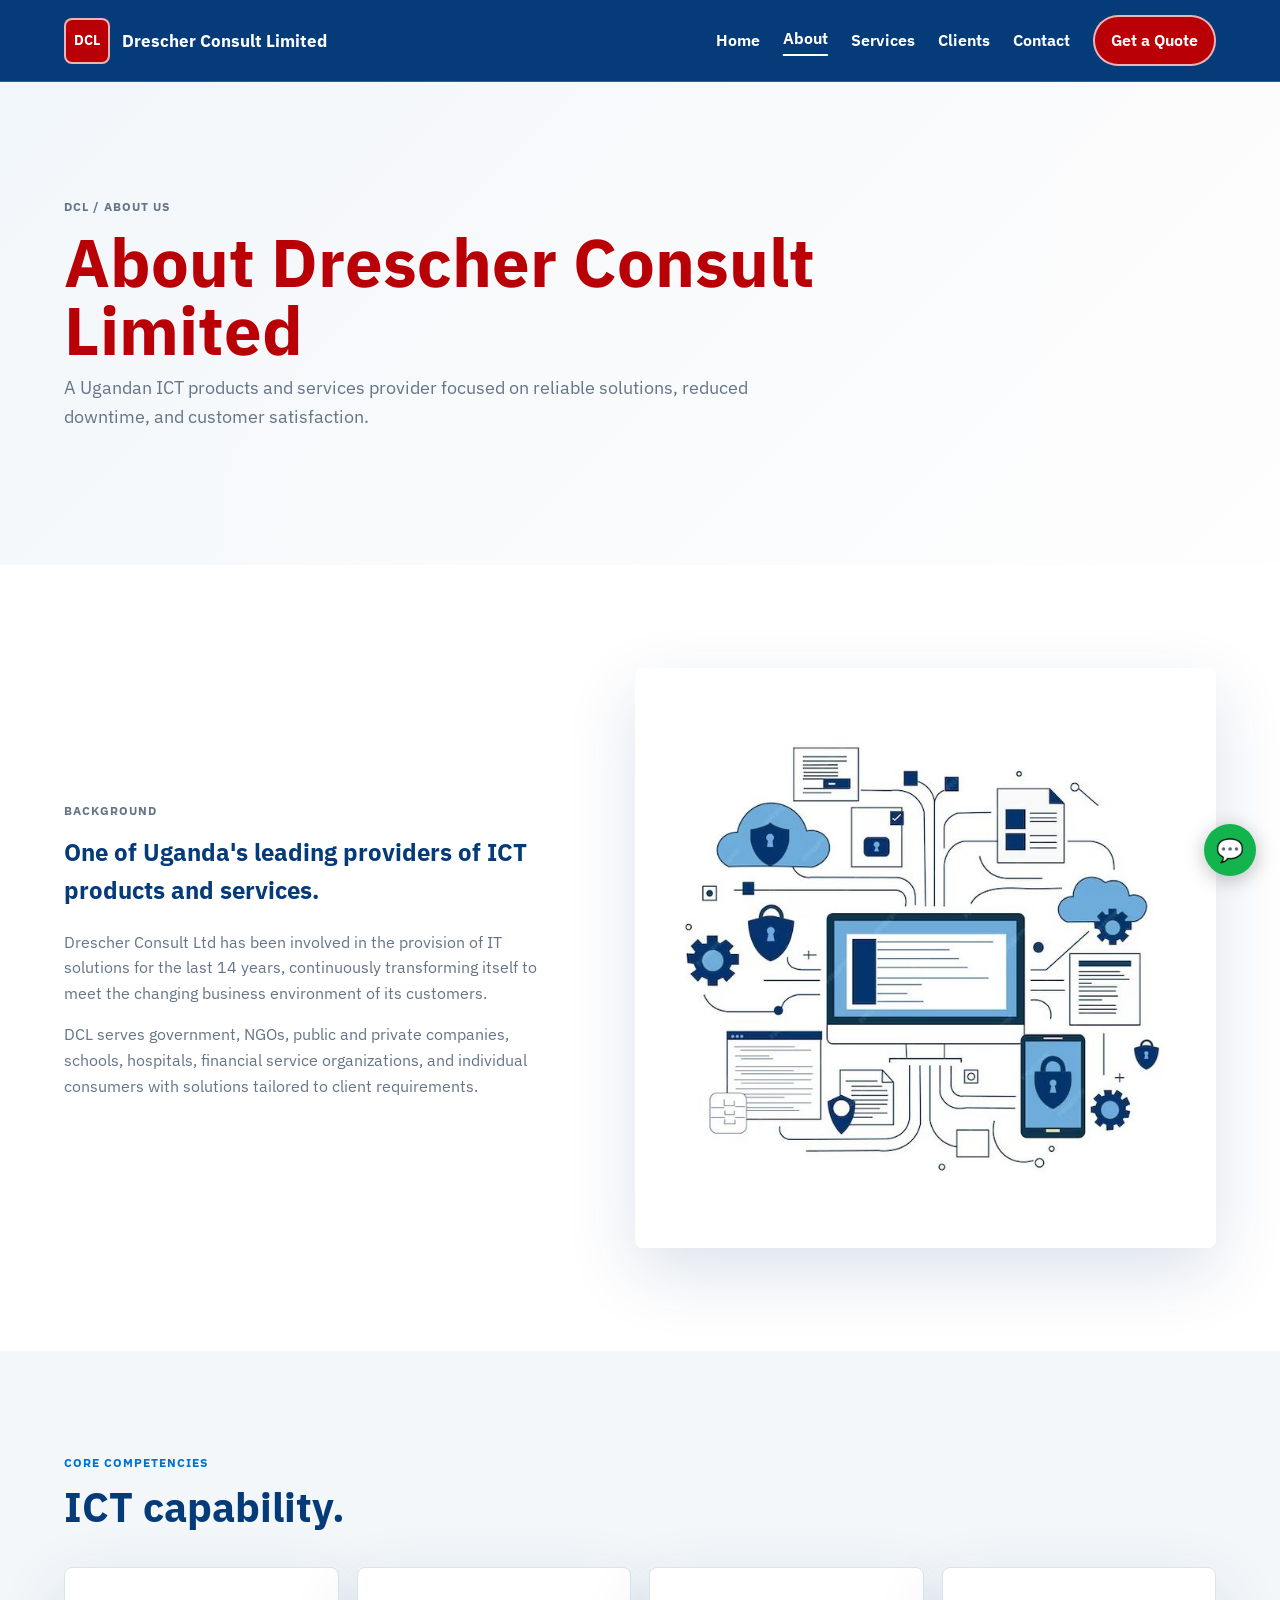
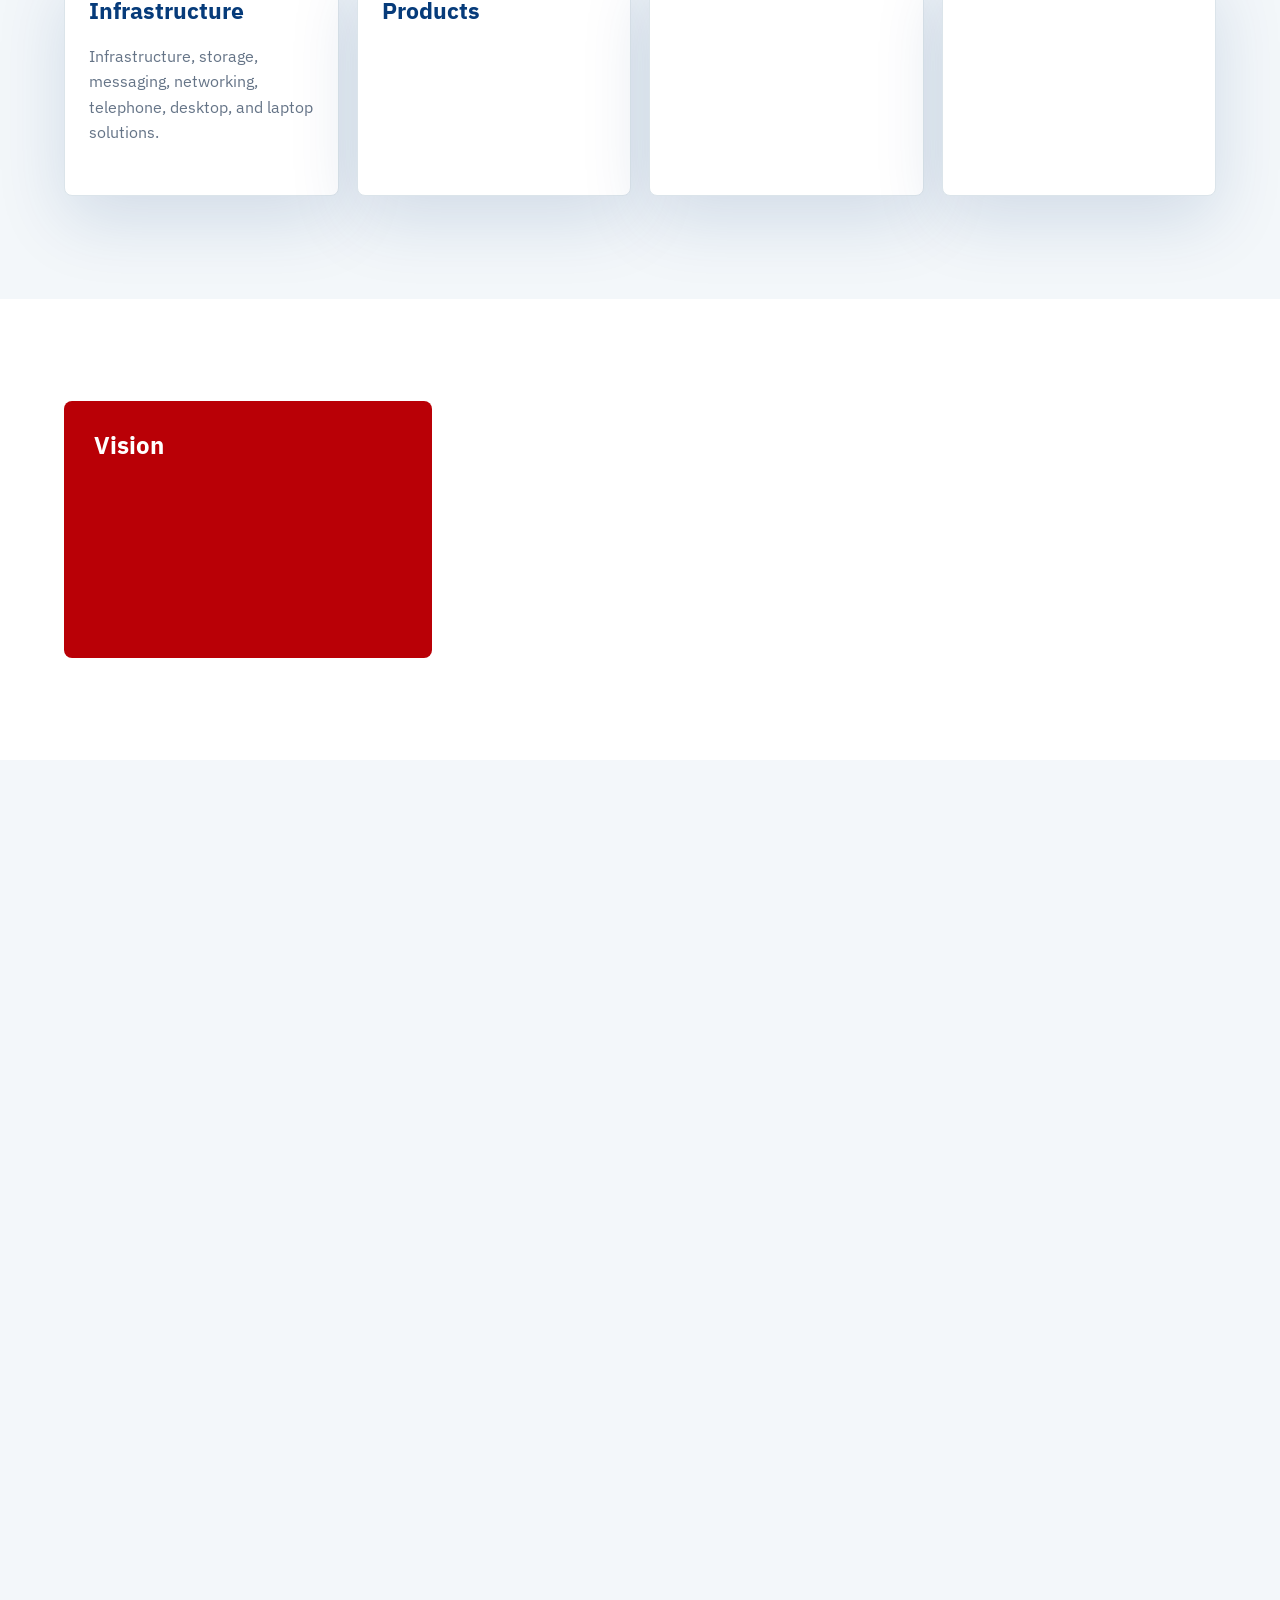
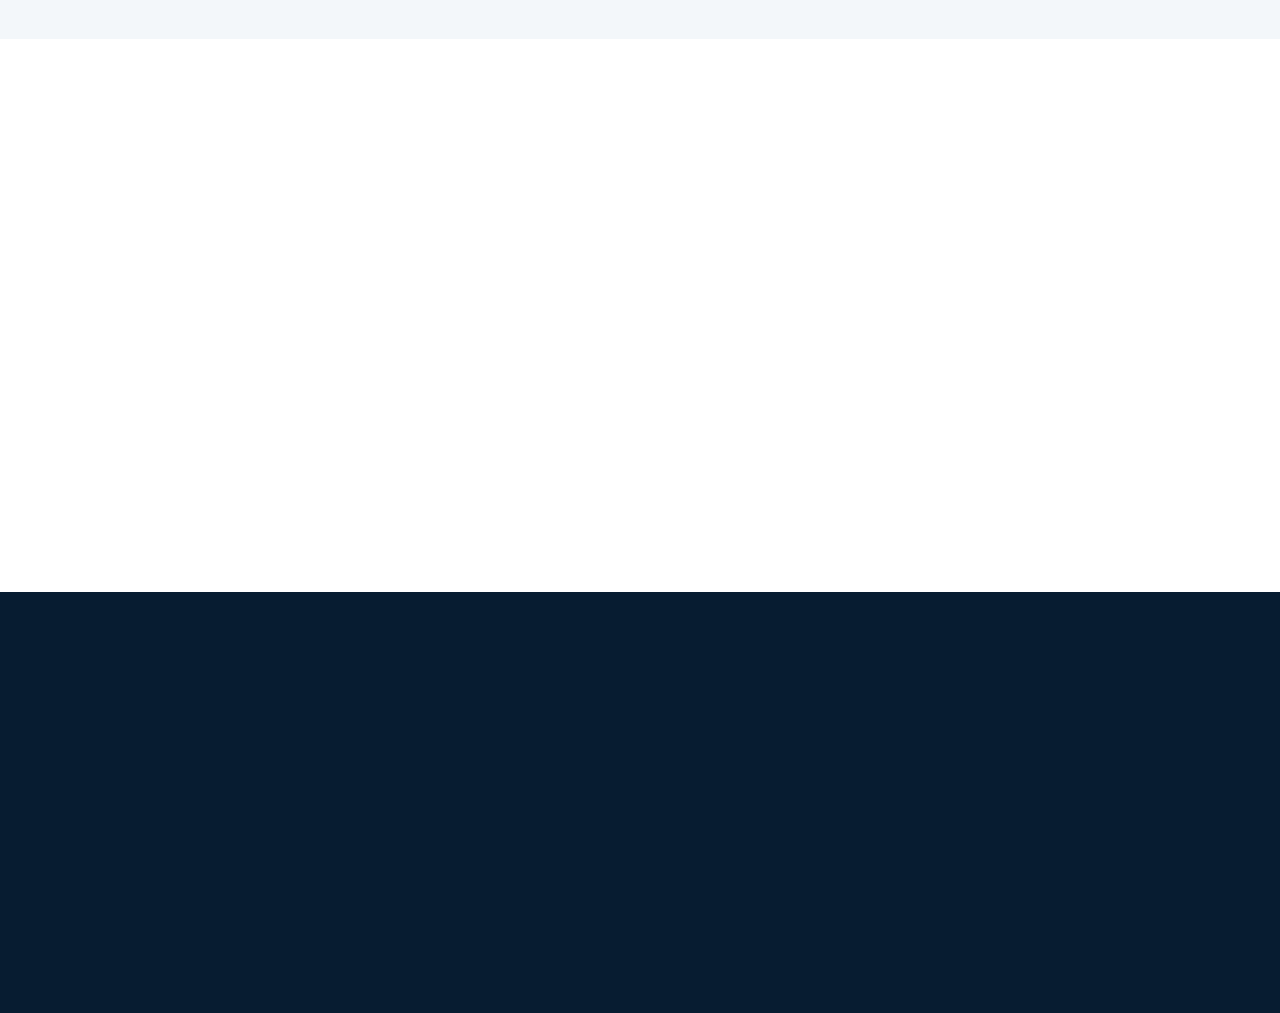
==== commit 82dd4e61: "Added more scroll animation" ====
--- a/about.html
+++ b/about.html
@@ -27,8 +27,8 @@
     <main>
       <section class="page-hero reveal">
         <p class="breadcrumb reveal">DCL / About Us</p>
-        <h1>About Drescher Consult Limited</h1>
-        <p>A Ugandan ICT products and services provider focused on reliable solutions, reduced downtime, and customer satisfaction.</p>
+        <h1 class="reveal">About Drescher Consult Limited</h1>
+        <p class="reveal">A Ugandan ICT products and services provider focused on reliable solutions, reduced downtime, and customer satisfaction.</p>
       </section>
 
       <section class="section story-grid">
@@ -43,7 +43,7 @@
 
       <section class="section surface reveal">
         <div class="section-heading reveal">
-          <p class="eyebrow">Core competencies</p>
+          <p class="eyebrow reveal">Core competencies</p>
           <h2>ICT capability.</h2>
         </div>
         <ol class="timeline reveal">
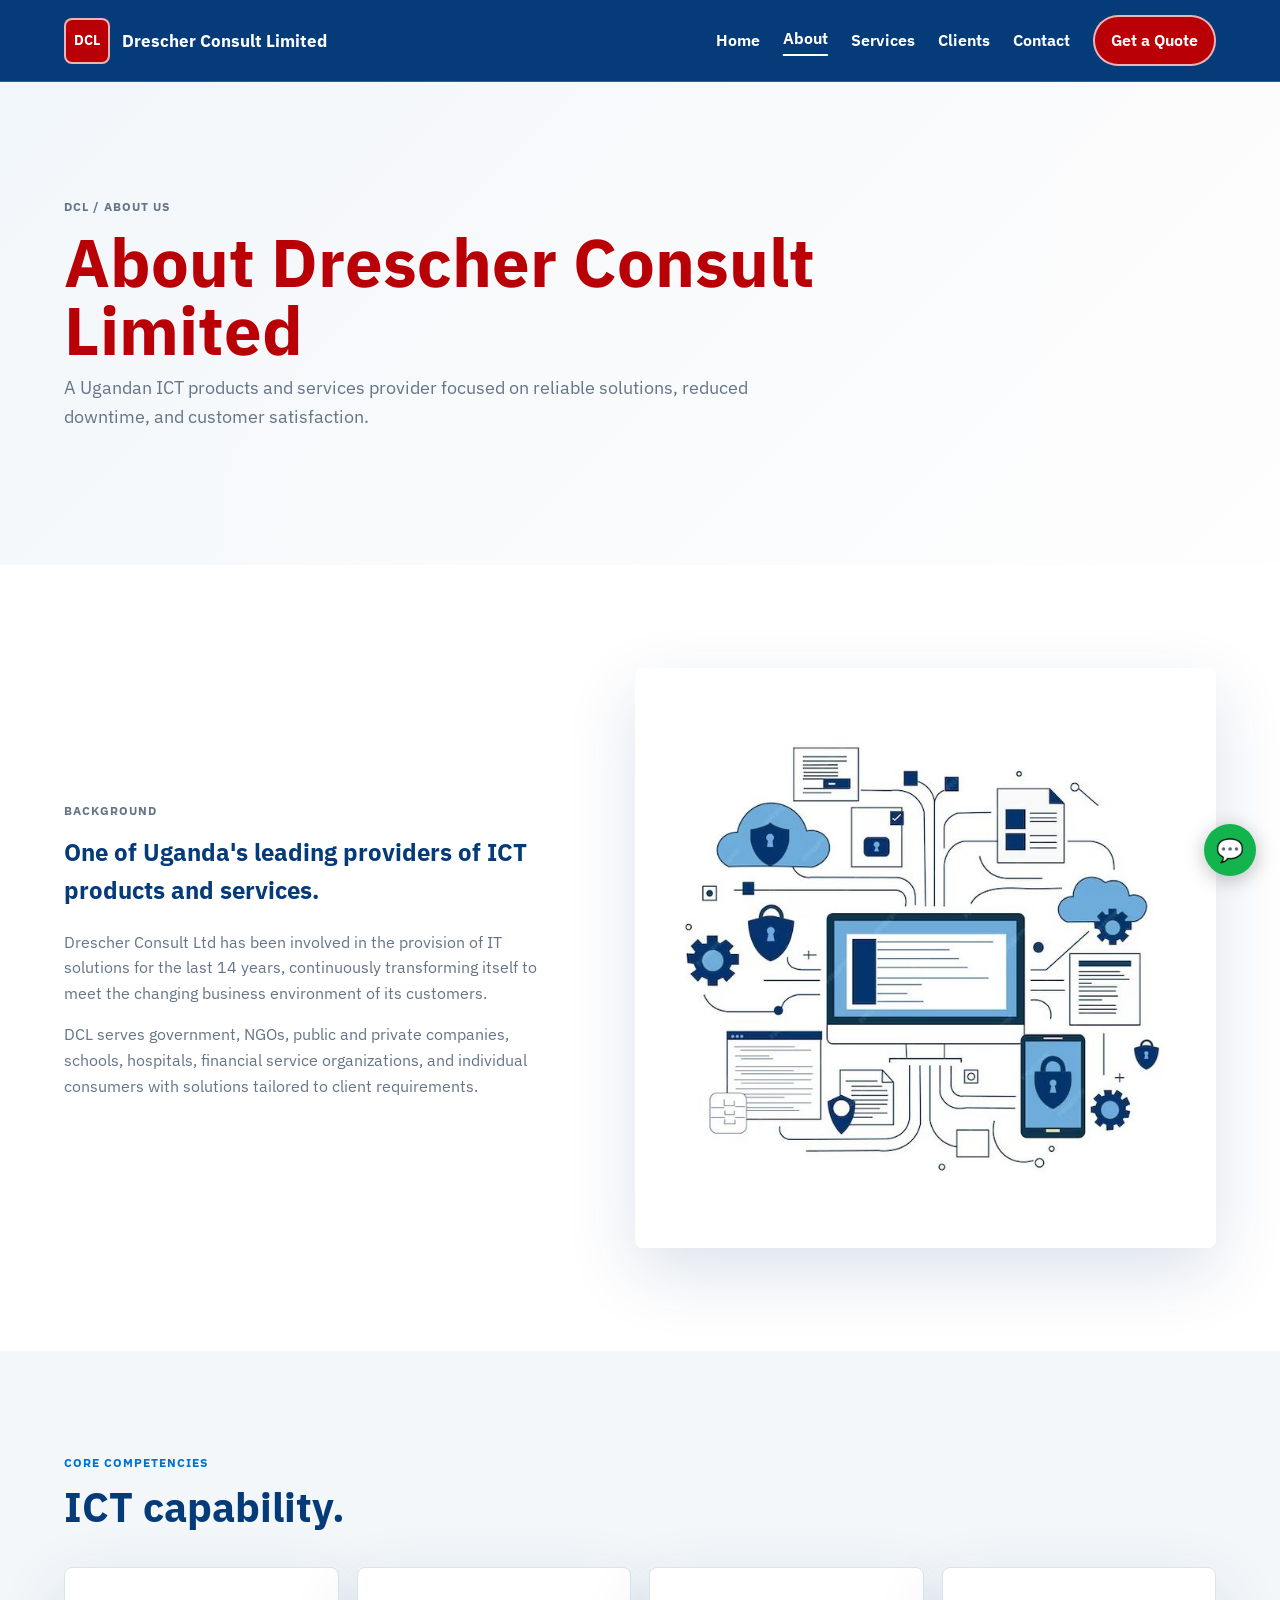
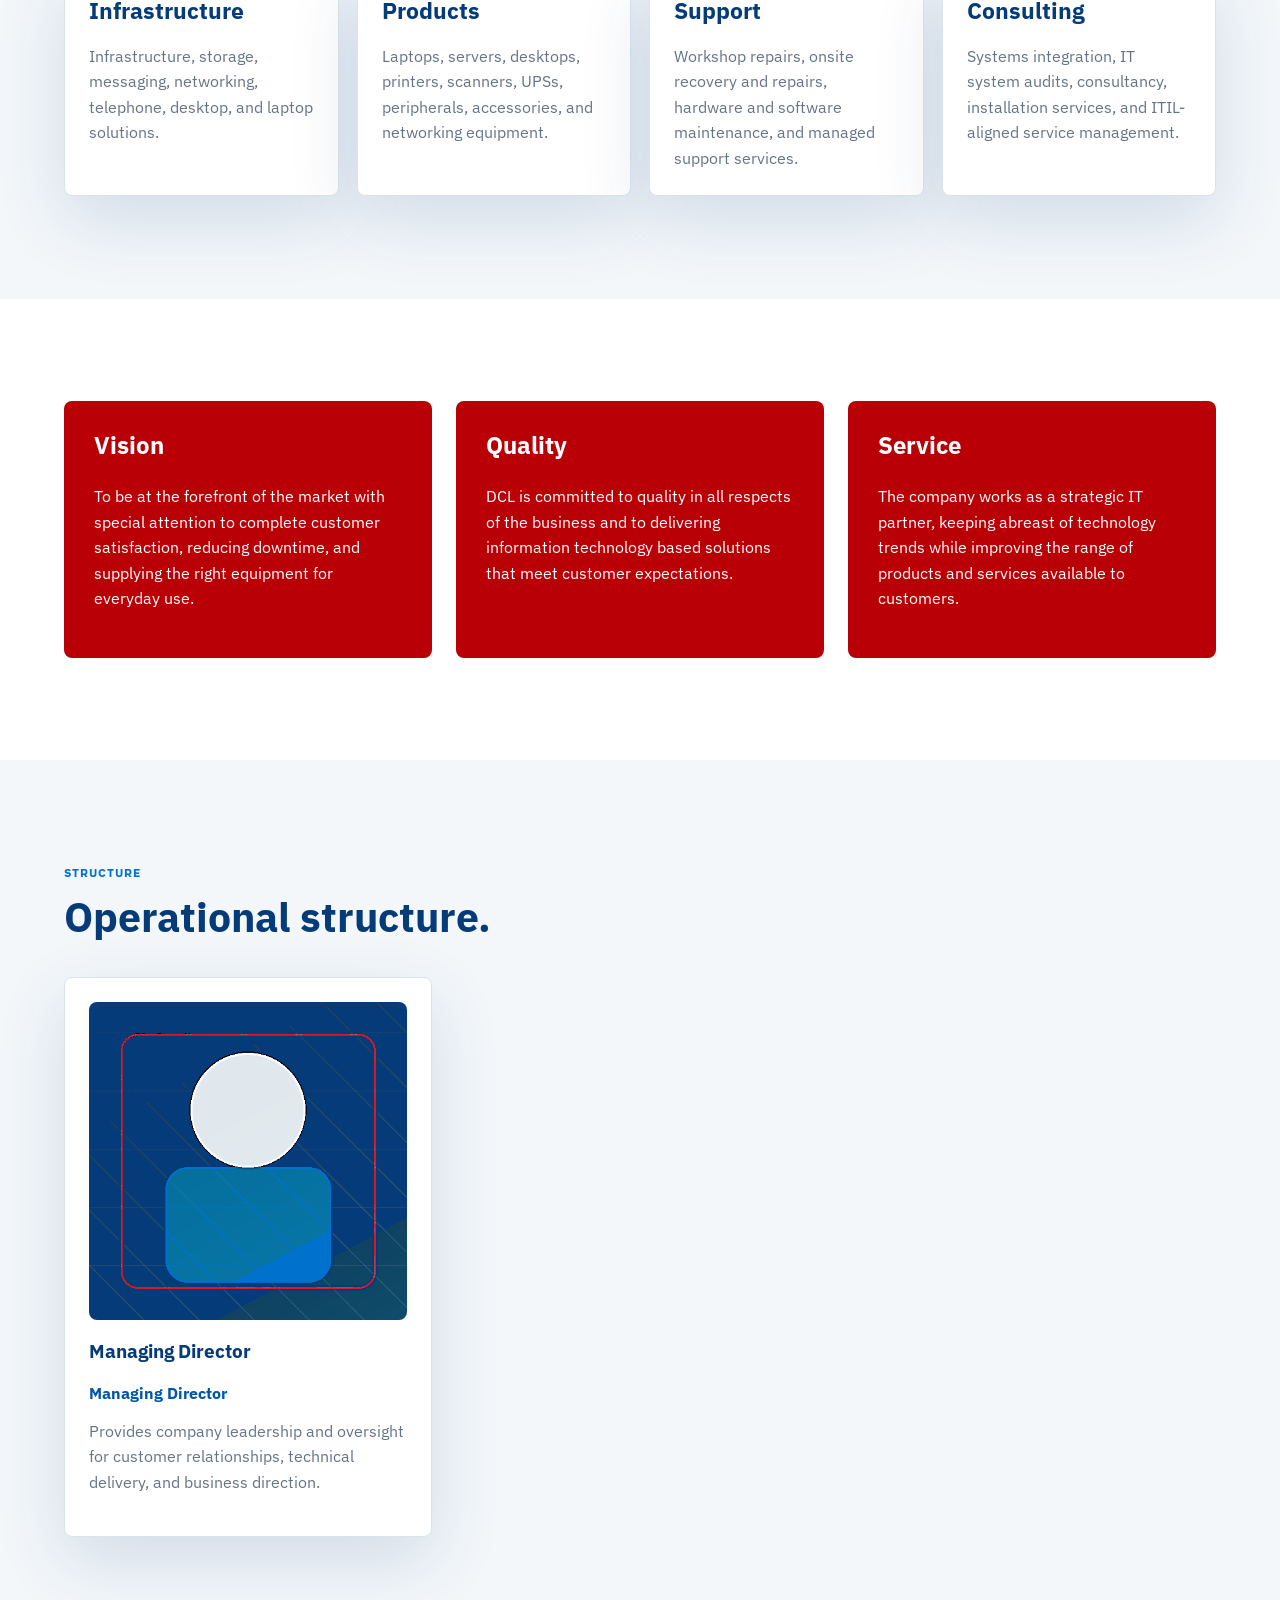
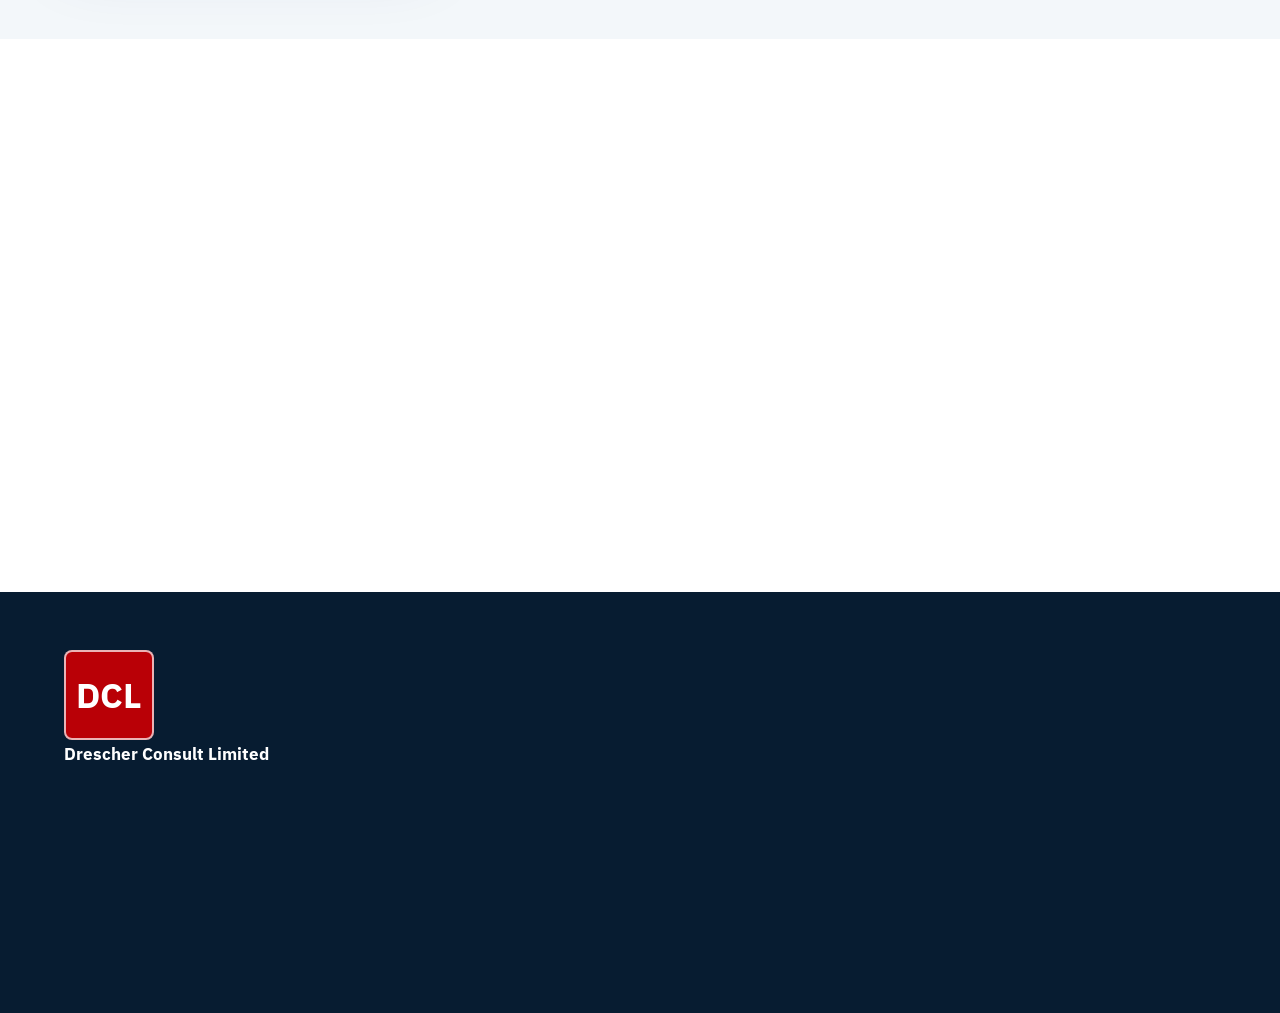
==== commit 62368a0b: "Added more scroll animation" ====
--- a/about.html
+++ b/about.html
@@ -10,6 +10,7 @@
     <link href="https://fonts.googleapis.com/css2?family=IBM+Plex+Sans:ital,wght@0,100..700;1,100..700&display=swap" rel="stylesheet">
     <link rel="stylesheet" href="styles.css">
   </head>
+
   <body class="ibm-plex-sans-body">
     <header class="site-header">
       <a class="brand" href="index.html"><span class="brand-mark">DCL</span><span class="brand-text">Drescher Consult Limited</span></a>
@@ -91,8 +92,8 @@
 
       <section class="section certifications" id="contact">
         <div class="section-heading reveal">
-          <p class="eyebrow">Product partners</p>
-          <h2>Technology partners that we are engaged with.</h2>
+          <p class="eyebrow reveal">Product partners</p>
+          <h2 class="reveal">Technology partners that we are engaged with.</h2>
         </div>
         <div class="badge-grid reveal">
           <span>HP</span>
@@ -105,6 +106,7 @@
         </div>
       </section>
     </main>
+    
     <footer class="site-footer">
       <div>
         <a class="brand footer-brand reveal" href="index.html"><span class="brand-mark reveal">DCL</span><span class="brand-text reveal">Drescher Consult Limited</span></a>
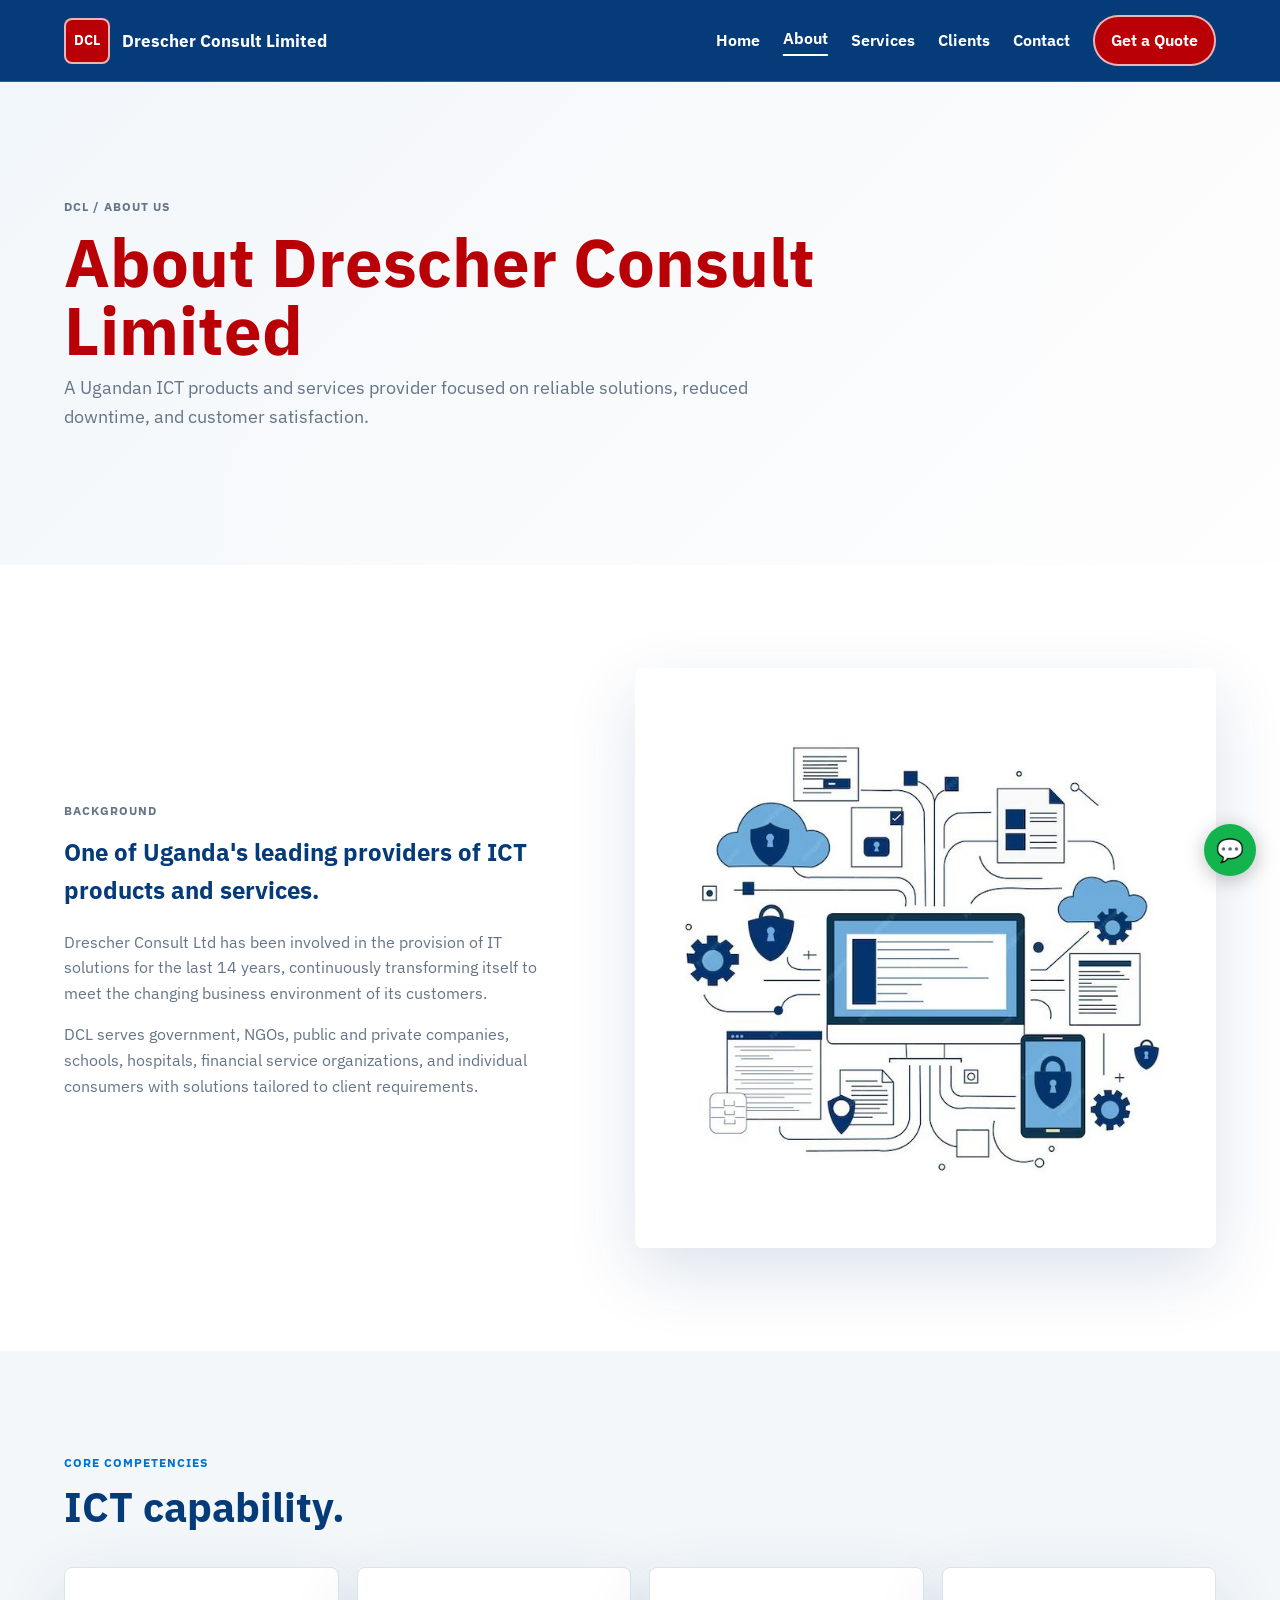
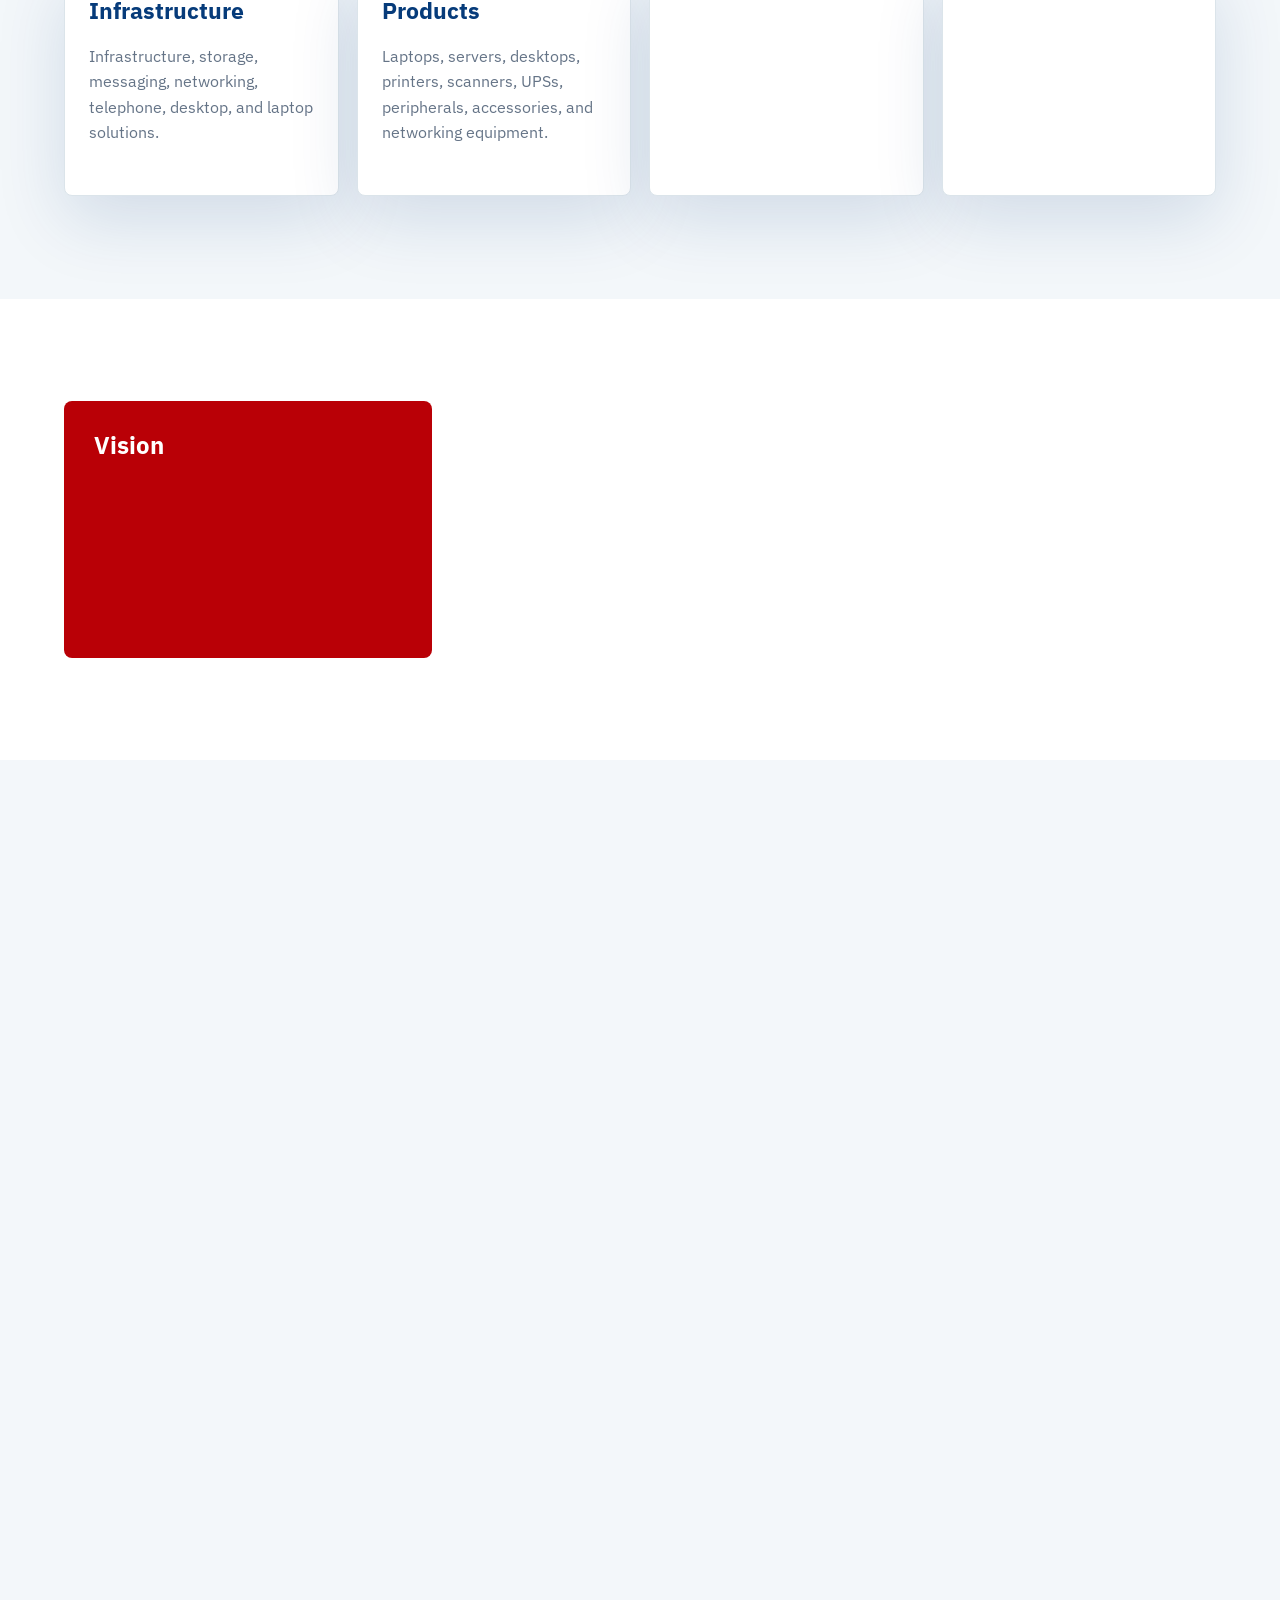
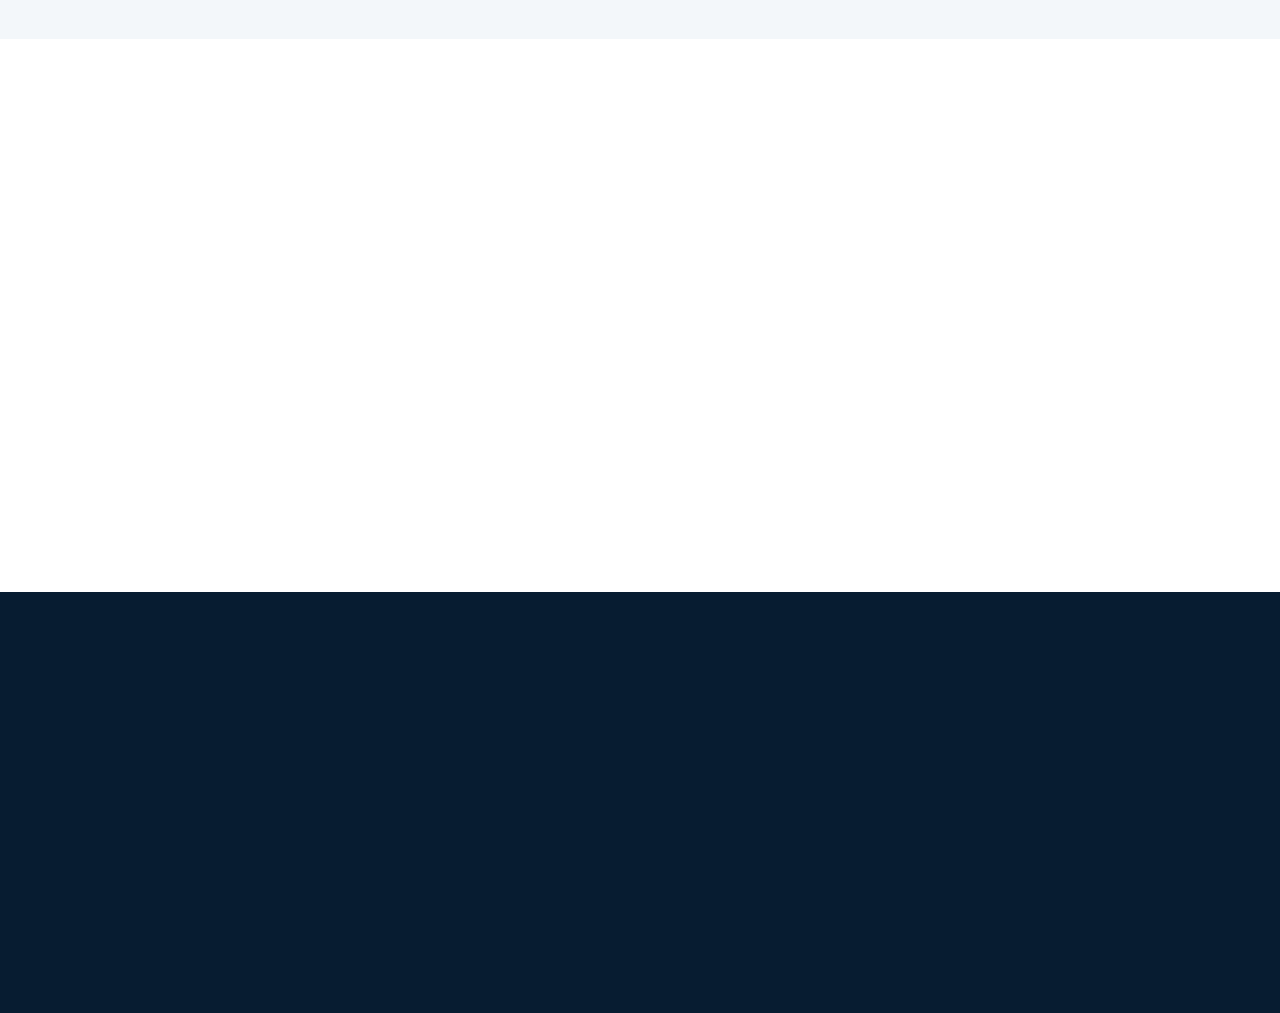
==== commit a5f84b57: "Added favicon" ====
--- a/about.html
+++ b/about.html
@@ -9,6 +9,7 @@
     <link rel="preconnect" href="https://fonts.gstatic.com" crossorigin>
     <link href="https://fonts.googleapis.com/css2?family=IBM+Plex+Sans:ital,wght@0,100..700;1,100..700&display=swap" rel="stylesheet">
     <link rel="stylesheet" href="styles.css">
+    <link rel="icon" type="image/png" href="assets/logo2.jpeg">
   </head>
 
   <body class="ibm-plex-sans-body">
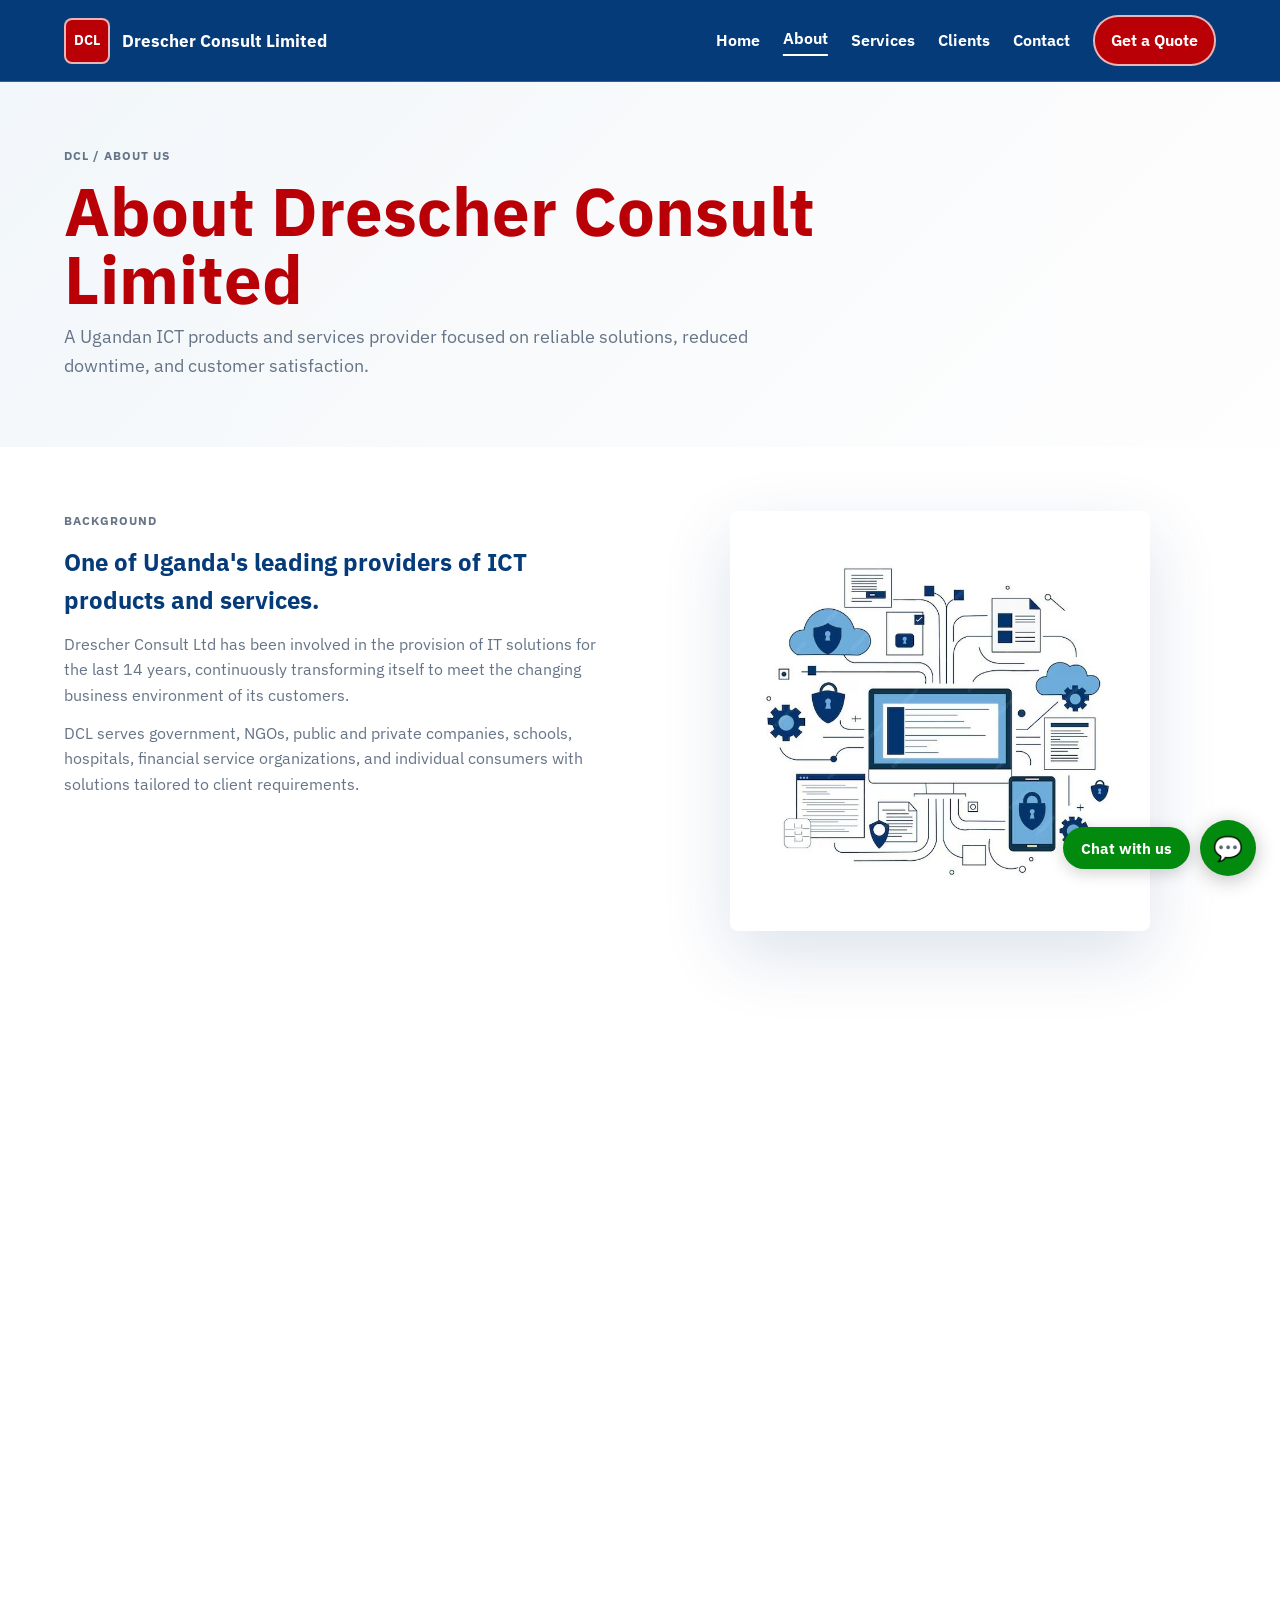
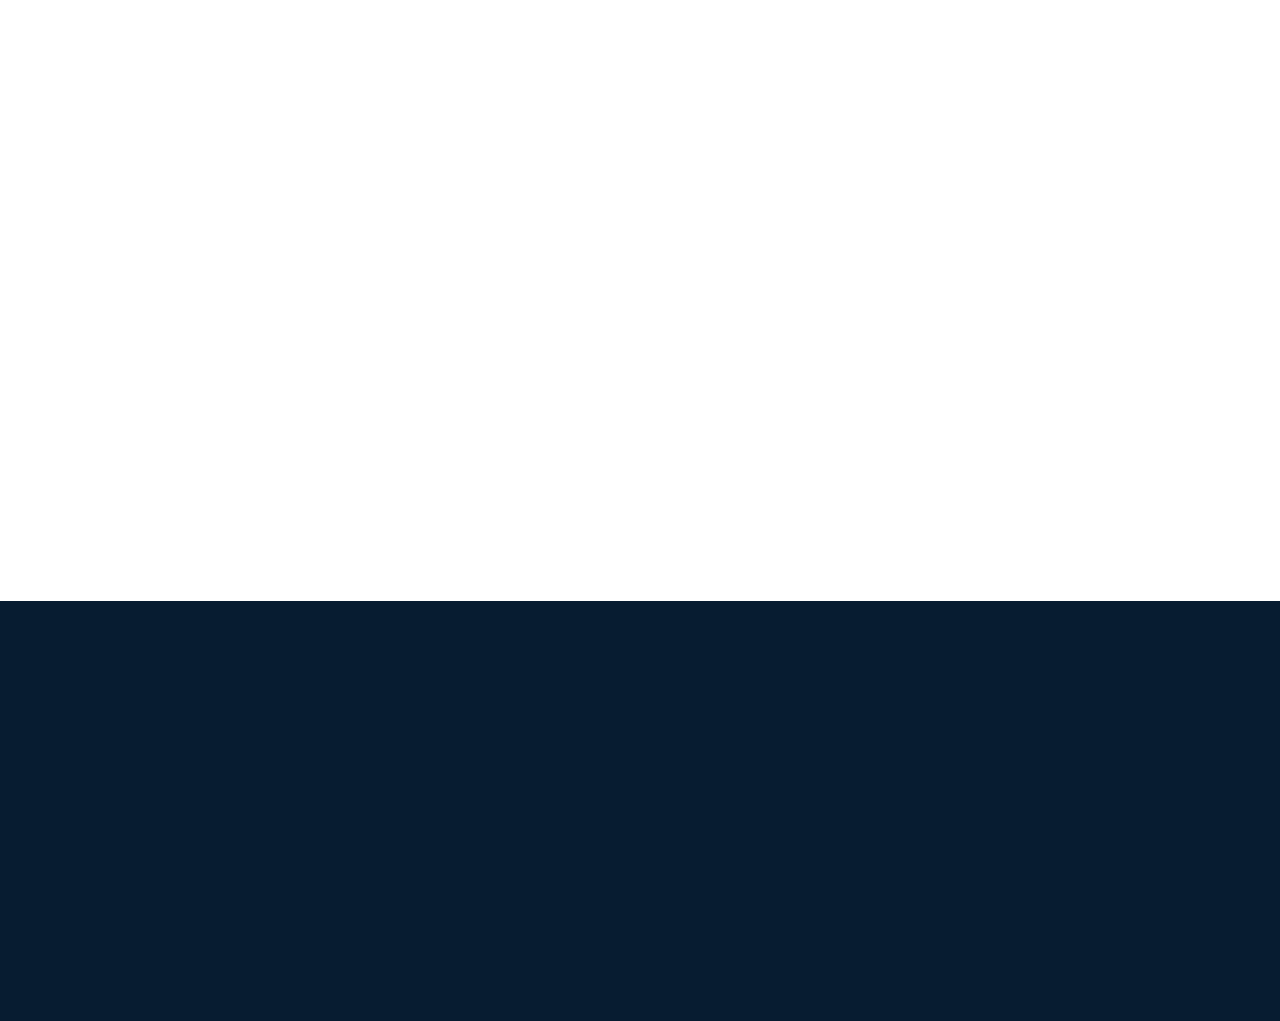
==== commit 6263abee: "Reduced the white space and added responsiveness" ====
--- a/about.html
+++ b/about.html
@@ -12,7 +12,7 @@
     <link rel="icon" type="image/png" href="assets/logo2.jpeg">
   </head>
 
-  <body class="ibm-plex-sans-body">
+  <body class="ibm-plex-sans-body page-compact">
     <header class="site-header">
       <a class="brand" href="index.html"><span class="brand-mark">DCL</span><span class="brand-text">Drescher Consult Limited</span></a>
       <button class="nav-toggle" type="button" aria-label="Open navigation" aria-expanded="false"><span></span><span></span><span></span></button>
@@ -64,7 +64,7 @@
         </div>
       </section>
 
-      <section class="section surface">
+      <!-- <section class="section surface">
         <div class="section-heading">
           <p class="eyebrow reveal">Structure</p>
           <h2 class="reveal">Operational structure.</h2>
@@ -89,21 +89,34 @@
             <p class="reveal">Supports sales and marketing, office administration, stores, consumables, parts, and product availability.</p>
           </article>
         </div>
-      </section>
+      </section>  -->
 
       <section class="section certifications" id="contact">
         <div class="section-heading reveal">
           <p class="eyebrow reveal">Product partners</p>
           <h2 class="reveal">Technology partners that we are engaged with.</h2>
         </div>
-        <div class="badge-grid reveal">
-          <span>HP</span>
-          <span>Dell</span>
-          <span>Lenovo</span>
-          <span>APC</span>
-          <span>Tripp-Lite</span>
-          <span>Cisco</span>
-          <span>D-Link</span>
+        <div class="client-logo-carousel reveal" aria-label="Technology product partners">
+          <div class="client-logo-track">
+            <div class="client-logo-set">
+              <img src="assets/Product%20partners/hp.svg" alt="HP">
+              <img src="assets/Product%20partners/dell.png" alt="Dell">
+              <img src="assets/Product%20partners/lenovo.png" alt="Lenovo">
+              <img src="assets/Product%20partners/APC.png" alt="APC">
+              <img src="assets/Product%20partners/tripp-lite.png" alt="Tripp-Lite">
+              <img src="assets/Product%20partners/cisco.png" alt="Cisco">
+              <img src="assets/Product%20partners/d-link.png" alt="D-Link">
+            </div>
+            <div class="client-logo-set" aria-hidden="true">
+              <img src="assets/Product%20partners/hp.svg" alt="">
+              <img src="assets/Product%20partners/dell.png" alt="">
+              <img src="assets/Product%20partners/lenovo.png" alt="">
+              <img src="assets/Product%20partners/APC.png" alt="">
+              <img src="assets/Product%20partners/tripp-lite.png" alt="">
+              <img src="assets/Product%20partners/cisco.png" alt="">
+              <img src="assets/Product%20partners/d-link.png" alt="">
+            </div>
+          </div>
         </div>
       </section>
     </main>
@@ -134,7 +147,10 @@
 
     <!-- STICKY ELEMENTS -->
     <div class="sticky-cta">
-      <a href="https://wa.me/256751181323" class="wa-btn" target="_blank" title="Chat on WhatsApp">💬</a>
+      <a href="https://wa.me/256751181323" class="wa-btn" target="_blank" rel="noopener noreferrer" aria-label="Chat with us">
+        <span class="wa-btn-label">Chat with us</span>
+        <span class="wa-btn-icon" aria-hidden="true">💬</span>
+      </a>
     </div>
 
     <script src="script.js"></script>
--- a/styles.css
+++ b/styles.css
@@ -214,32 +214,48 @@
 }
 
 .hero {
+  display: flex;
+  flex-direction: column;
+  gap: clamp(28px, 4vw, 48px);
+  min-height: calc(100vh - 82px);
+  padding: clamp(36px, 7vw, 74px) clamp(20px, 5vw, 72px) 64px;
+  color: var(--white);
+  background: var(--navy);
+}
+
+.hero-pair {
   display: grid;
   grid-template-columns: minmax(0, 1fr) minmax(360px, 1fr);
   gap: clamp(36px, 5vw, 86px);
-  align-items: center;
-  min-height: calc(100vh - 82px);
-  padding: clamp(36px, 7vw, 74px) clamp(20px, 5vw, 72px) 64px;
-  color: var(--white);
-  background: var(--navy);
+  align-items: start;
+}
+
+.hero-content {
+  min-width: 0;
 }
 
 .hero h1 {
   max-width: 820px;
-  margin-bottom: 24px;
+  margin: 0;
   font-size: clamp(2.45rem, 5.2vw, 5.7rem);
   line-height: 1.02;
   letter-spacing: 0;
 }
 
+.hero-bottom {
+  width: 100%;
+}
+
 .hero-copy {
-  max-width: 720px;
+  max-width: none;
+  width: 100%;
+  margin: 0 0 24px;
   color: rgba(255, 255, 255, 0.78);
   font-size: clamp(1.05rem, 1.35vw, 1.25rem);
 }
 
 .hero-visual {
-  margin: 0;
+  margin: 8px 0 0;
 }
 
 .hero-visual img {
@@ -488,6 +504,107 @@
   border-radius: 8px;
 }
 
+.customers-section .section-heading {
+  max-width: 900px;
+}
+
+.client-logo-carousel {
+  overflow: hidden;
+  width: 100vw;
+  margin-left: calc(50% - 50vw);
+  margin-right: calc(50% - 50vw);
+  padding: 8px 0;
+  mask-image: linear-gradient(to right, transparent, #000 6%, #000 94%, transparent);
+  -webkit-mask-image: linear-gradient(to right, transparent, #000 6%, #000 94%, transparent);
+}
+
+.client-logo-track {
+  display: flex;
+  width: max-content;
+  animation: client-logo-scroll 45s linear infinite;
+}
+
+.client-logo-carousel:hover .client-logo-track {
+  animation-play-state: paused;
+}
+
+.client-logo-set {
+  display: flex;
+  align-items: flex-start;
+  gap: 18px;
+  padding-right: 18px;
+}
+
+.client-logo-item {
+  display: flex;
+  flex: 0 0 auto;
+  flex-direction: column;
+  align-items: center;
+  width: 220px;
+  margin: 0;
+}
+
+.client-logo-set > img,
+.client-logo-item img {
+  display: block;
+  flex: 0 0 auto;
+  width: 100%;
+  height: 140px;
+  max-width: 320px;
+  object-fit: contain;
+  padding: 20px 28px;
+  background: var(--white);
+  border: 1px solid var(--line);
+  border-radius: 8px;
+}
+
+.client-logo-set > img {
+  width: auto;
+}
+
+.client-logo-item figcaption {
+  margin-top: 10px;
+  color: var(--navy);
+  font-size: 0.8rem;
+  font-weight: 700;
+  line-height: 1.3;
+  text-align: center;
+}
+
+.customers-cta {
+  display: flex;
+  justify-content: center;
+  margin-top: 32px;
+}
+
+@keyframes client-logo-scroll {
+  from {
+    transform: translateX(0);
+  }
+  to {
+    transform: translateX(-50%);
+  }
+}
+
+@media (prefers-reduced-motion: reduce) {
+  .client-logo-track {
+    animation: none;
+  }
+
+  .client-logo-carousel {
+    overflow-x: auto;
+    width: 100%;
+    margin-left: 0;
+    margin-right: 0;
+    mask-image: none;
+    -webkit-mask-image: none;
+  }
+
+  .client-logo-set[aria-hidden="true"] {
+    display: none;
+  }
+}
+
 .article-grid,
 .team-grid,
 .case-grid {
@@ -559,23 +676,42 @@
 }
 
 .site-footer {
-  display: grid;
-  grid-template-columns: minmax(380px, 1.4fr) repeat(2, minmax(160px, 0.65fr));
-  gap: 36px;
+  display: flex;
+  flex-wrap: wrap;
+  justify-content: space-between;
+  align-items: flex-start;
+  gap: 36px 64px;
   padding: 58px clamp(20px, 5vw, 72px);
   color: rgba(255, 255, 255, 0.76);
   background: #071c31;
 }
 
+.site-footer > div {
+  flex: 0 1 auto;
+}
+
+.site-footer > div:first-child {
+  flex: 1 1 280px;
+  max-width: 420px;
+}
+
 .site-footer h2 {
   margin-bottom: 16px;
   color: var(--white);
   font-size: 1rem;
 }
 
-.site-footer a {
+.site-footer a:not(.footer-brand) {
   display: block;
   margin-bottom: 10px;
+  text-decoration: none;
+  transition: color 0.5s ease, letter-spacing 0.5s ease, transform 0.75s ease;
+}
+
+.site-footer a:not(.footer-brand):hover {
+  color: var(--red);
+  text-decoration: none;
+  transform: translateY(-2px);
 }
 
 
@@ -609,7 +745,7 @@
 }
 
 .footer-copy {
-  grid-column: 1 / -1;
+  flex: 1 0 100%;
   margin: 0;
   padding-top: 22px;
   color: rgba(255, 255, 255, 0.62);
@@ -636,6 +772,108 @@
 .page-hero p:last-child {
   max-width: 720px;
   font-size: 1.15rem;
+}
+
+.page-compact .page-hero {
+  padding: clamp(36px, 5vw, 64px) clamp(20px, 5vw, 72px) clamp(28px, 4vw, 48px);
+}
+
+.page-compact .section,
+.page-compact .service-stack {
+  padding: clamp(36px, 5vw, 64px) clamp(20px, 5vw, 72px);
+}
+
+.page-compact .section-heading {
+  margin-bottom: 24px;
+}
+
+.page-compact .story-grid {
+  grid-template-columns: 1fr 1fr;
+  gap: clamp(24px, 4vw, 48px);
+  align-items: start;
+}
+
+.page-compact .story-grid img {
+  width: 100%;
+  max-width: 420px;
+  margin-left: auto;
+  margin-right: auto;
+  display: block;
+}
+
+.page-compact .story-grid h2 {
+  margin-bottom: 12px;
+}
+
+.page-compact .story-grid p {
+  margin-bottom: 12px;
+}
+
+.page-compact .timeline {
+  gap: 14px;
+}
+
+.page-compact .timeline li {
+  min-height: 0;
+  padding: 18px;
+}
+
+.page-compact .timeline strong {
+  margin-bottom: 8px;
+  font-size: 1.25rem;
+}
+
+.page-compact .value-card {
+  min-height: 0;
+  padding: 22px;
+}
+
+.page-compact .team-card {
+  padding: 18px;
+}
+
+.page-compact .team-card img {
+  margin-bottom: 14px;
+}
+
+.page-compact .feature-grid,
+.page-compact .case-grid {
+  gap: 16px;
+}
+
+.page-compact .feature-card,
+.page-compact .case-card {
+  padding: clamp(18px, 2.5vw, 26px);
+}
+
+.page-compact .service-stack {
+  gap: 24px;
+}
+
+.page-compact .service-row {
+  gap: 18px;
+}
+
+.page-compact .service-row img {
+  min-height: 320px;
+}
+
+.page-compact .stats-band div {
+  min-height: 120px;
+  padding: 22px 16px;
+}
+
+.page-compact .government-grid {
+  gap: 12px;
+}
+
+.page-compact .contact-layout {
+  gap: 20px;
+}
+
+.page-compact .contact-card,
+.page-compact .contact-panel {
+  padding: clamp(20px, 3vw, 32px);
 }
 
 .story-grid {
@@ -833,7 +1071,7 @@
   display: grid;
   grid-template-columns: minmax(0, 1.25fr) minmax(300px, 0.75fr);
   gap: 28px;
-  align-items: start;
+  align-items: stretch;
 }
 
 .contact-panel,
@@ -845,6 +1083,9 @@
 }
 
 .contact-panel {
+  display: flex;
+  flex-direction: column;
+  height: 100%;
   padding: clamp(26px, 4vw, 44px);
 }
 
@@ -855,7 +1096,9 @@
 }
 
 .contact-form {
-  display: grid;
+  display: flex;
+  flex: 1;
+  flex-direction: column;
   gap: 20px;
   margin-top: 28px;
 }
@@ -924,6 +1167,7 @@
 
 .contact-panel .button {
   width: 40%;
+  margin-top: auto;
   margin-right: auto;
   margin-left: auto;
 }
@@ -951,36 +1195,69 @@
 }
 
  /* ── STICKY CTA ── */
-  .sticky-cta { 
-    position: fixed; 
-    bottom: 24px; 
-    right: 24px; 
-    z-index: 999; 
-    display: flex; 
-    flex-direction: column; 
-    gap: 0.8rem; 
-    align-items: flex-end; 
-  }
-
-  .wa-btn { 
-    width: 52px; 
-    height: 52px; 
-    border-radius: 50%; 
-    background: #13b34e; 
-    color: white; 
-    display: flex; 
-    align-items: center; 
-    justify-content: center; 
-    box-shadow: 0 4px 20px rgba(0,0,0,0.25); 
-    cursor: pointer; 
-    font-size: 1.4rem; 
-    text-decoration: none; 
-    transition: transform 0.2s; 
-  }
-
-  .wa-btn:hover { 
-    transform: scale(1.1); 
-  }
+.sticky-cta {
+  position: fixed;
+  bottom: 24px;
+  right: 24px;
+  z-index: 999;
+  display: flex;
+  flex-direction: column;
+  gap: 0.8rem;
+  align-items: flex-end;
+}
+
+.wa-btn {
+  display: inline-flex;
+  align-items: center;
+  gap: 10px;
+  padding: 0;
+  background: transparent;
+  color: inherit;
+  text-decoration: none;
+  cursor: pointer;
+  transition: transform 0.2s ease;
+}
+
+.wa-btn-label {
+  padding: 12px 18px;
+  border-radius: 999px;
+  background: #028A0F;
+  color: #fff;
+  box-shadow: 0 4px 16px rgba(0, 0, 0, 0.18);
+  font-size: 0.95rem;
+  font-weight: 700;
+  line-height: 1.2;
+  white-space: nowrap;
+}
+
+.wa-btn-icon {
+  display: grid;
+  width: 56px;
+  height: 56px;
+  flex: 0 0 auto;
+  place-items: center;
+  border-radius: 50%;
+  background: #028A0F;
+  color: #fff;
+  box-shadow: 0 4px 20px rgba(0, 0, 0, 0.25);
+  font-size: 1.5rem;
+  line-height: 1;
+}
+
+.wa-btn:hover {
+  color: inherit;
+  background: transparent;
+  transform: translateY(-2px);
+}
+
+.wa-btn:hover .wa-btn-label {
+  background: #3CB043;
+  color: #fff;
+}
+
+.wa-btn:hover .wa-btn-icon {
+  background: #3CB043;
+}
 
 @media (max-width: 1100px) {
   .site-header {
@@ -1033,7 +1310,7 @@
     border-radius: 25px;
   }
 
-  .hero,
+  .hero-pair,
   .story-grid {
     grid-template-columns: 1fr;
   }
@@ -1051,9 +1328,17 @@
   .article-grid,
   .team-grid,
   .case-grid,
-  .site-footer,
   .timeline {
     grid-template-columns: repeat(2, minmax(0, 1fr));
+  }
+
+  .site-footer {
+    justify-content: flex-start;
+  }
+
+  .site-footer > div:first-child {
+    flex: 1 1 100%;
+    max-width: none;
   }
 
   .client-logo-grid,
@@ -1103,6 +1388,38 @@
 
   .hero h1 {
     font-size: clamp(2.4rem, 13vw, 3.6rem);
+  }
+
+  .client-logo-set > img,
+  .client-logo-item img {
+    height: 110px;
+    max-width: 240px;
+    padding: 16px 20px;
+  }
+
+  .client-logo-item {
+    width: 170px;
+  }
+
+  .client-logo-item figcaption {
+    font-size: 0.72rem;
+  }
+
+  .wa-btn {
+    max-width: calc(100vw - 32px);
+  }
+
+  .wa-btn-label {
+    padding: 10px 14px;
+    font-size: 0.8rem;
+    white-space: normal;
+    max-width: 11.5rem;
+  }
+
+  .wa-btn-icon {
+    width: 50px;
+    height: 50px;
+    font-size: 1.35rem;
   }
 
   .button-row,
@@ -1146,10 +1463,17 @@
   .client-logo-grid,
   .badge-grid,
   .government-grid,
-  .site-footer,
   .testimonials,
   .form-grid {
     grid-template-columns: 1fr;
+  }
+
+  .site-footer {
+    flex-direction: column;
+  }
+
+  .site-footer > div:first-child {
+    flex: 0 1 auto;
   }
 
   .stats-band div {
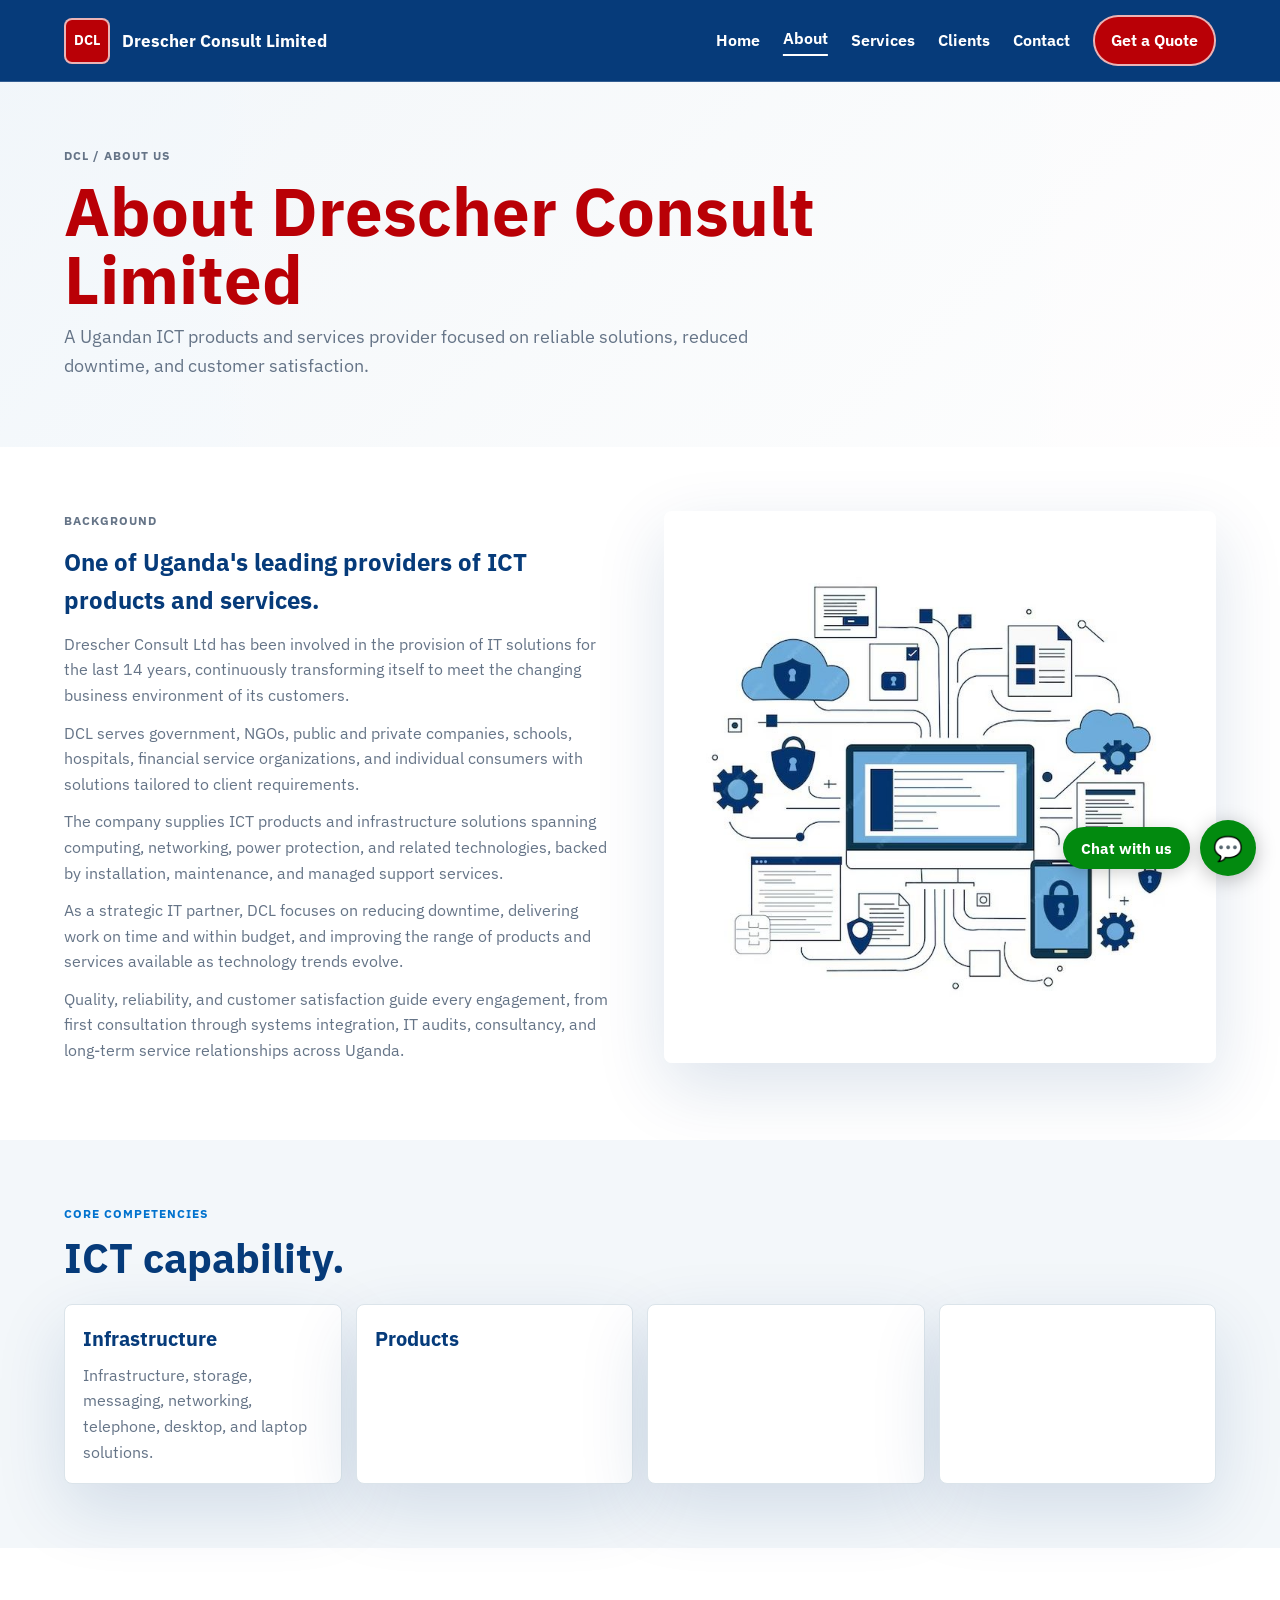
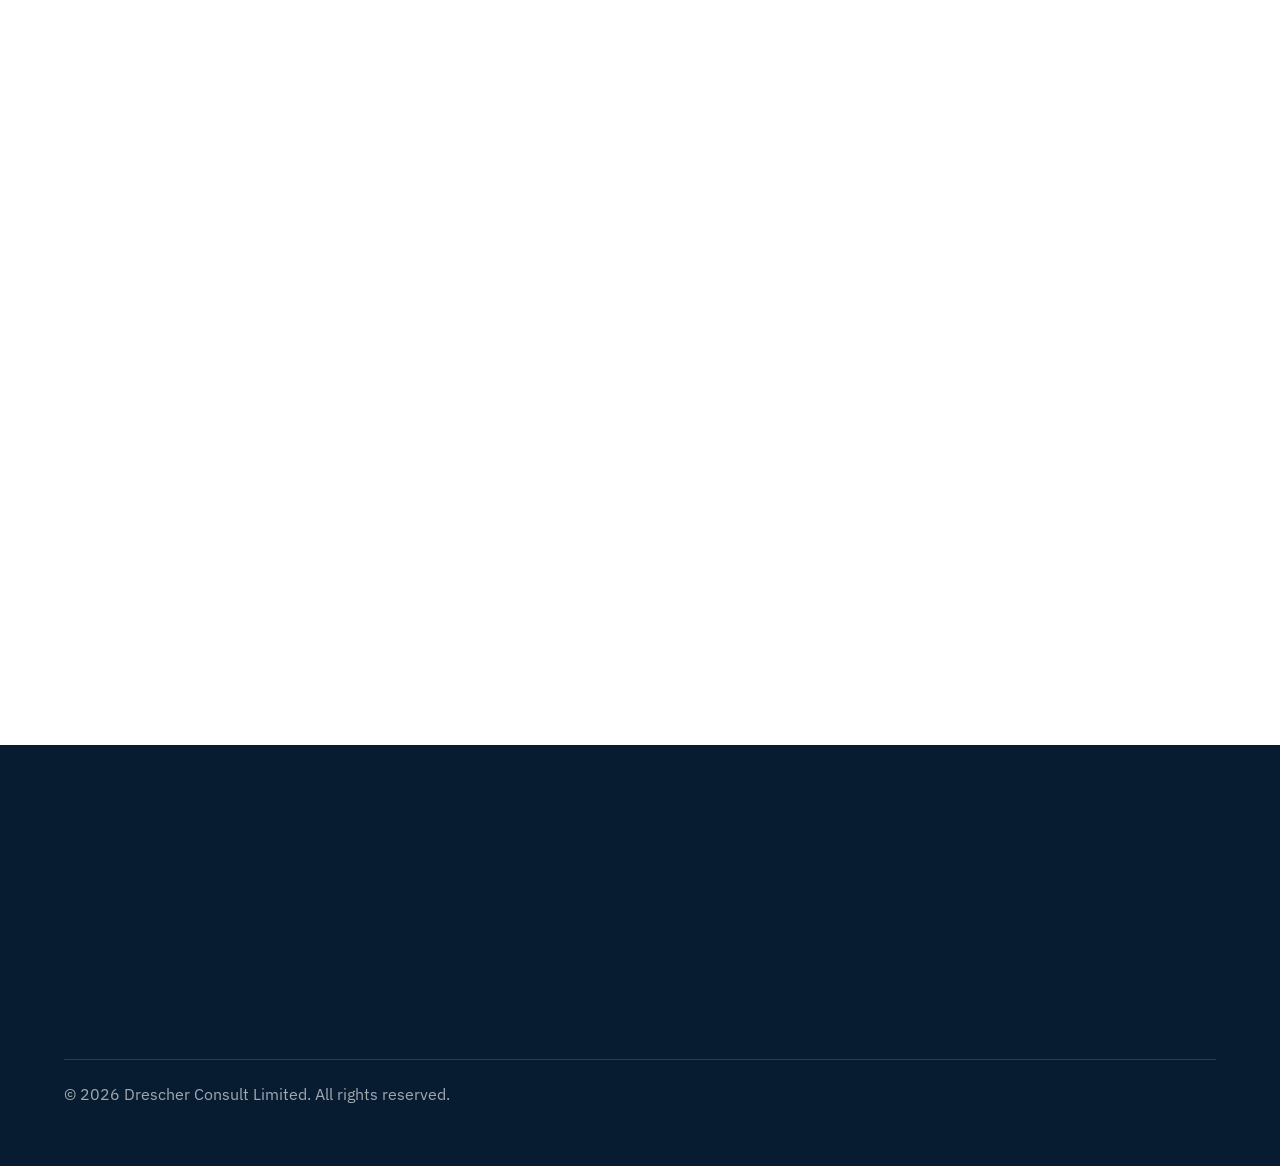
==== commit 747fb469: "Resized the image on the about us page and fixed the mobile view of the same page" ====
--- a/about.html
+++ b/about.html
@@ -39,6 +39,9 @@
           <h2 class="reveal">One of Uganda's leading providers of ICT products and services.</h2>
           <p class="reveal">Drescher Consult Ltd has been involved in the provision of IT solutions for the last 14 years, continuously transforming itself to meet the changing business environment of its customers.</p>
           <p class="reveal">DCL serves government, NGOs, public and private companies, schools, hospitals, financial service organizations, and individual consumers with solutions tailored to client requirements.</p>
+          <p class="reveal">The company supplies ICT products and infrastructure solutions spanning computing, networking, power protection, and related technologies, backed by installation, maintenance, and managed support services.</p>
+          <p class="reveal">As a strategic IT partner, DCL focuses on reducing downtime, delivering work on time and within budget, and improving the range of products and services available as technology trends evolve.</p>
+          <p class="reveal">Quality, reliability, and customer satisfaction guide every engagement, from first consultation through systems integration, IT audits, consultancy, and long-term service relationships across Uganda.</p>
         </div>
         <img src="assets/about.png" alt="ICT infrastructure rack and monitoring display" class="reveal">
       </section>
--- a/styles.css
+++ b/styles.css
@@ -795,7 +795,7 @@
 
 .page-compact .story-grid img {
   width: 100%;
-  max-width: 420px;
+  max-width: none;
   margin-left: auto;
   margin-right: auto;
   display: block;
@@ -1311,8 +1311,13 @@
   }
 
   .hero-pair,
-  .story-grid {
+  .story-grid,
+  .page-compact .story-grid {
     grid-template-columns: 1fr;
+  }
+
+  .page-compact .story-grid img {
+    max-width: 100%;
   }
 
   .hero {
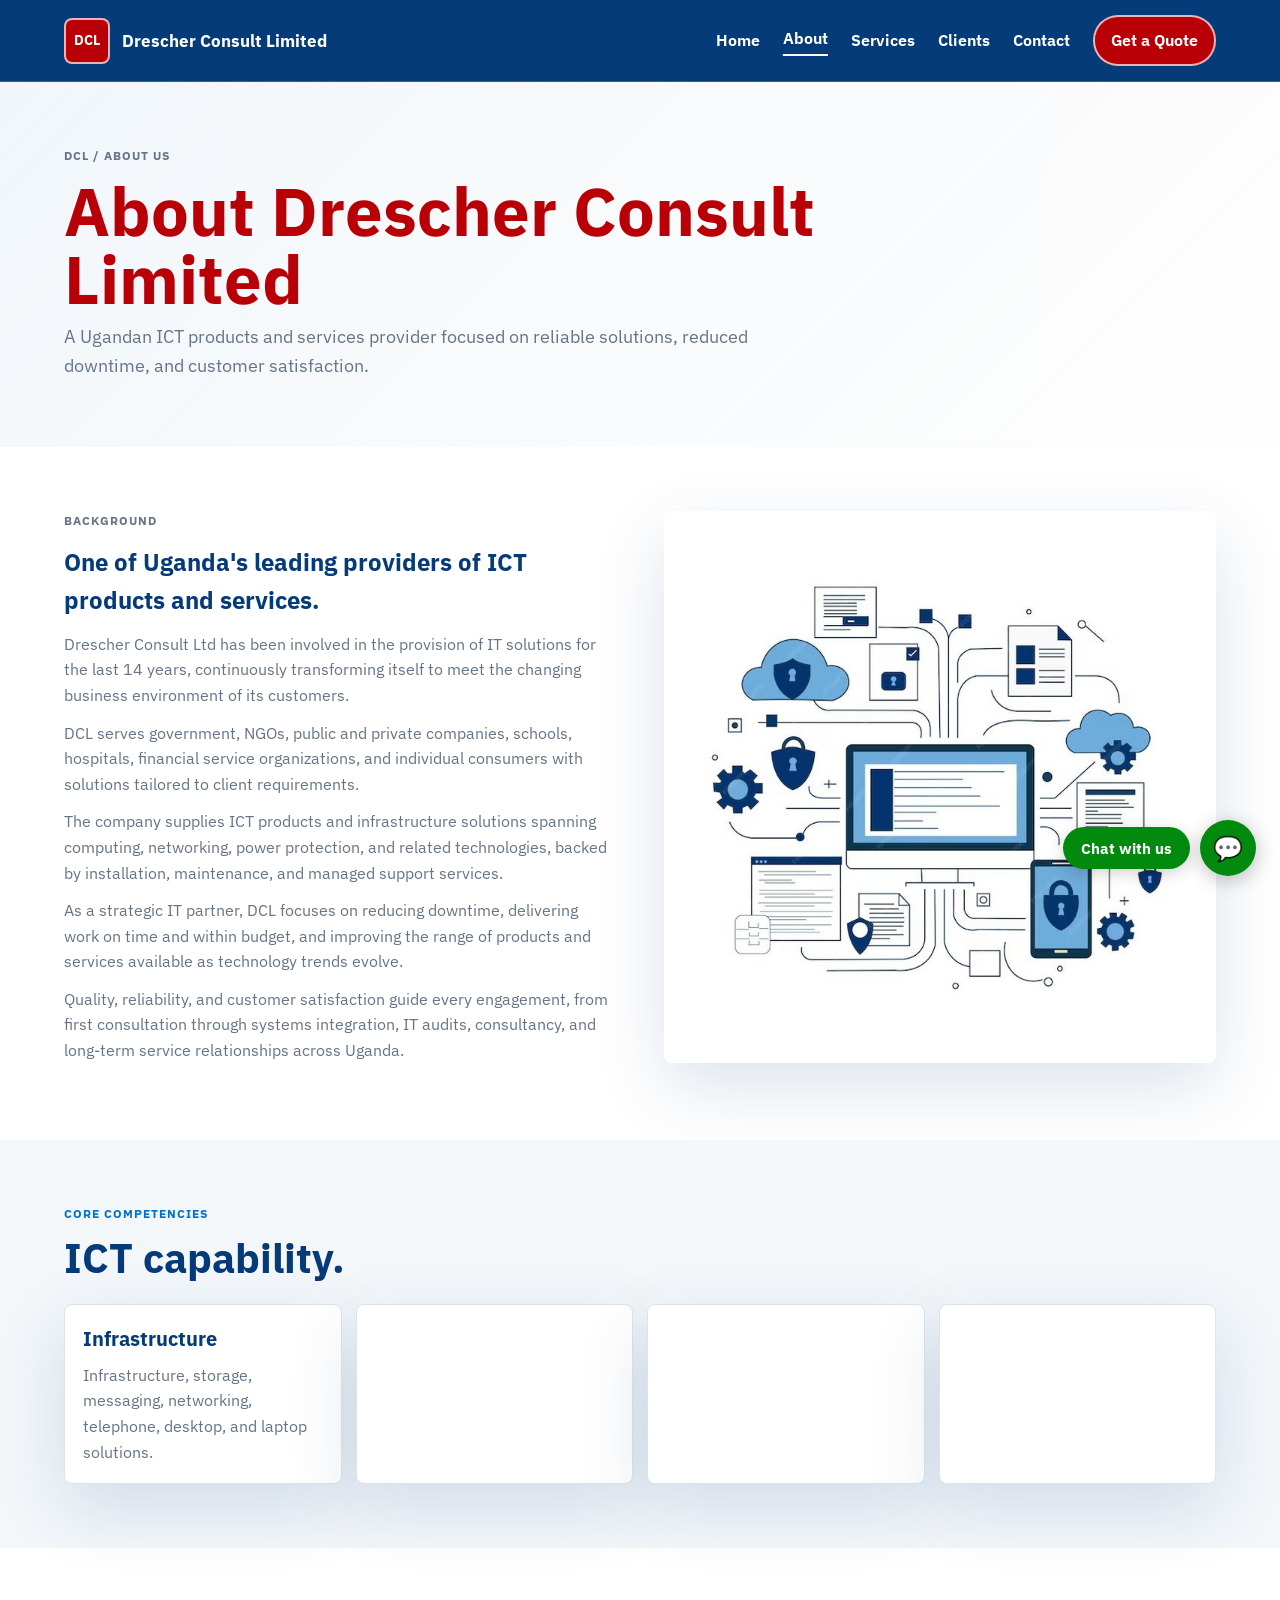
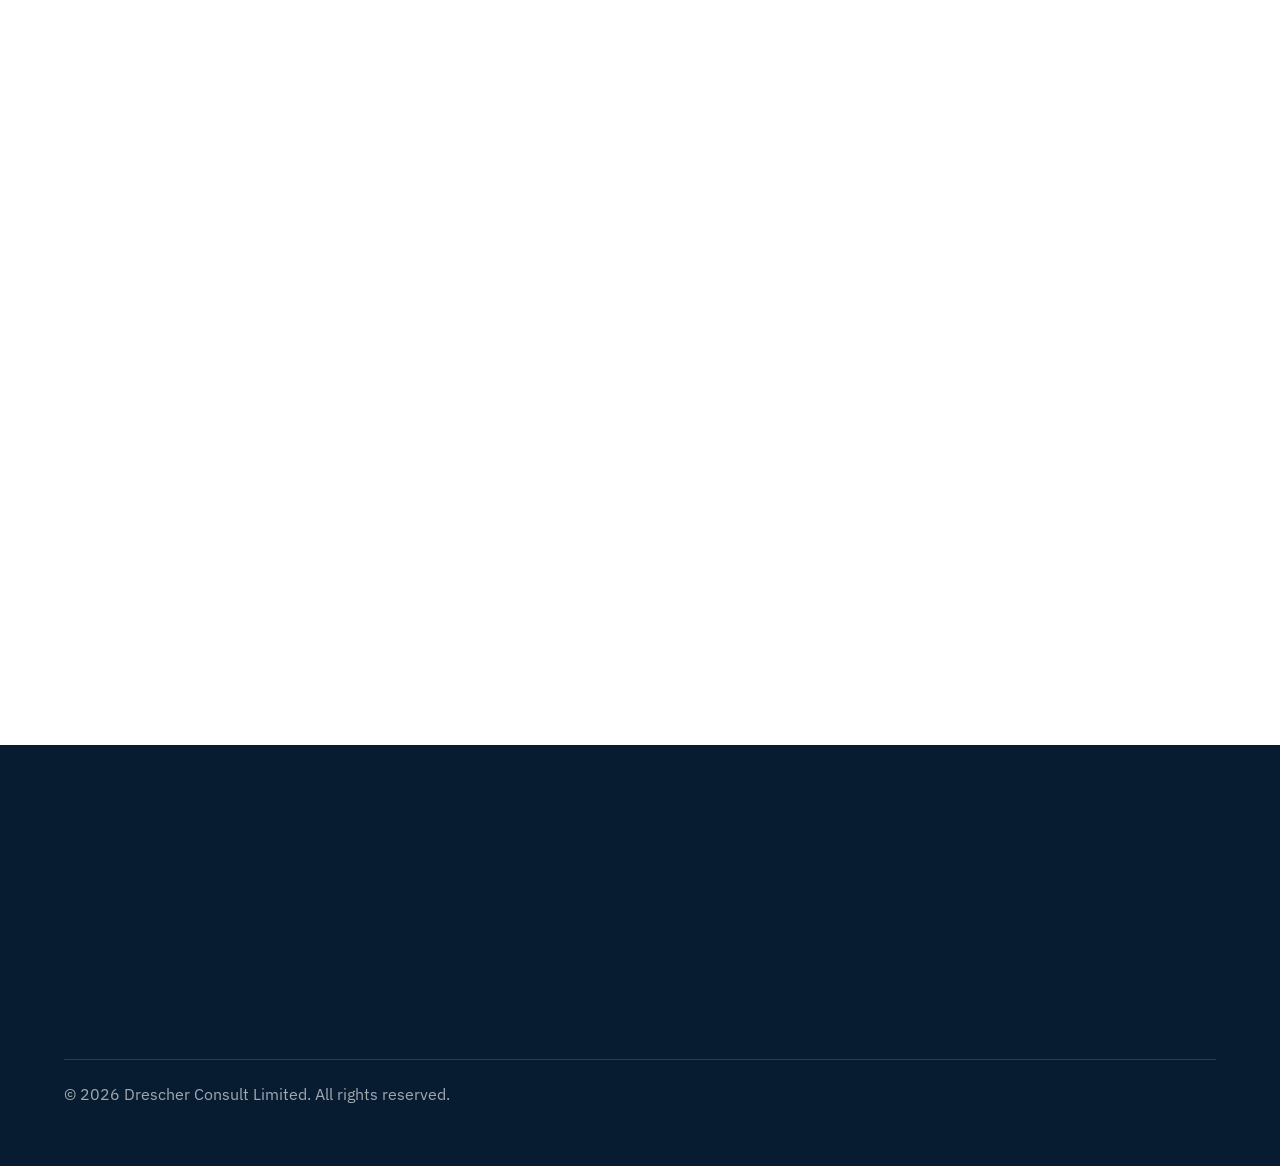
==== commit 0182b9a6: "Added a quatation form" ====
--- a/about.html
+++ b/about.html
@@ -22,7 +22,7 @@
         <a href="services.html">Services</a>
         <a href="clients.html">Clients</a>
         <a href="contact.html">Contact</a>
-        <a class="nav-cta" href="contact.html">Get a Quote</a>
+        <a class="nav-cta" href="quote.html">Get a Quote</a>
       </nav>
     </header>
 
--- a/styles.css
+++ b/styles.css
@@ -147,12 +147,20 @@
   border-radius: 25px;
   border: 2px solid rgba(255, 255, 255, 0.7);
   letter-spacing: 0;
+  text-decoration: none !important;
+}
+
+.site-nav a.nav-cta,
+.site-nav a.nav-cta:hover,
+.site-nav a.nav-cta[aria-current="page"] {
+  text-decoration: none !important;
+  text-decoration-line: none !important;
 }
 
 .nav-cta:hover {
   color: var(--navy) !important;
   background: var(--white);
-  text-decoration: none;
+  text-decoration: none !important;
   letter-spacing: 0;
   transform: translateY(-2px);
   box-shadow: 0 10px 22px rgba(6, 59, 122, 0.18);
@@ -847,15 +855,11 @@
 }
 
 .page-compact .service-stack {
-  gap: 24px;
+  gap: 56px;
 }
 
 .page-compact .service-row {
   gap: 18px;
-}
-
-.page-compact .service-row img {
-  min-height: 320px;
 }
 
 .page-compact .stats-band div {
@@ -960,7 +964,7 @@
 
 .service-stack {
   display: grid;
-  gap: 34px;
+  gap: 56px;
 }
 
 .service-row {
@@ -970,16 +974,35 @@
   align-items: stretch;
 }
 
-.service-row.reverse img {
+.service-row.reverse .service-media {
   order: 2;
+}
+
+.service-media,
+.service-panel {
+  min-height: clamp(360px, 34vw, 520px);
+  height: 100%;
+  box-sizing: border-box;
+}
+
+.service-media {
+  display: grid;
+  place-items: center;
+  overflow: hidden;
+  background: var(--white);
+  border-radius: 8px;
+  box-shadow: var(--shadow);
 }
 
 .service-row img {
   width: 100%;
   height: 100%;
-  min-height: 420px;
-  object-fit: cover;
-  border-radius: 8px;
+  max-width: none;
+  display: block;
+  object-fit: contain;
+  border-radius: 0;
+  box-shadow: none;
+  background: transparent;
 }
 
 .service-panel {
@@ -1132,6 +1155,172 @@
 
 .contact-form textarea {
   resize: vertical;
+}
+
+.contact-form .form-honeypot {
+  position: absolute;
+  left: -9999px;
+  width: 1px;
+  height: 1px;
+  opacity: 0;
+  pointer-events: none;
+}
+
+.contact-form .field-error {
+  color: var(--red);
+  font-size: 0.85rem;
+  font-weight: 650;
+}
+
+.contact-form input.is-invalid,
+.contact-form select.is-invalid,
+.contact-form textarea.is-invalid {
+  border-color: var(--red);
+  box-shadow: 0 0 0 4px rgba(185, 0, 6, 0.12);
+}
+
+.form-status {
+  margin: 0;
+  padding: 12px 14px;
+  border-radius: 8px;
+  font-weight: 650;
+}
+
+.form-status.is-error {
+  color: var(--red);
+  background: rgba(185, 0, 6, 0.08);
+  border: 1px solid rgba(185, 0, 6, 0.25);
+}
+
+.form-status.is-pending {
+  color: var(--navy);
+  background: rgba(0, 114, 206, 0.08);
+  border: 1px solid rgba(0, 114, 206, 0.22);
+}
+
+.form-status.is-success {
+  color: #0b6b3a;
+  background: rgba(3, 172, 19, 0.1);
+  border: 1px solid rgba(3, 172, 19, 0.28);
+}
+
+
+.quote-intro {
+  margin: 0 0 8px;
+  color: var(--muted);
+  font-weight: 500;
+}
+
+.quote-form {
+  gap: 28px;
+}
+
+.quote-form .form-grid {
+  gap: 28px 24px;
+}
+
+.quote-form label {
+  gap: 12px;
+}
+
+.quote-form .quote-fieldset {
+  display: grid;
+  gap: 24px;
+  margin: 0;
+  padding: 28px 0 12px;
+  border: 0;
+  border-top: 1px solid var(--line);
+}
+
+.quote-form .quote-fieldset:first-of-type {
+  border-top: 0;
+  padding-top: 0;
+}
+
+.quote-fieldset legend {
+  padding: 0 0 12px;
+  margin: 0 0 8px;
+  color: var(--navy);
+  font-size: 1.05rem;
+  font-weight: 800;
+}
+
+.quote-check-group {
+  display: grid;
+  gap: 14px;
+}
+
+.quote-check-grid {
+  display: grid;
+  grid-template-columns: repeat(4, minmax(0, 1fr));
+  gap: 14px;
+}
+
+.optional-note {
+  color: var(--muted);
+  font-size: 0.85rem;
+  font-weight: 650;
+  white-space: nowrap;
+}
+
+.field-label {
+  display: inline-flex;
+  align-items: baseline;
+  gap: 6px;
+  flex-wrap: nowrap;
+}
+
+.quote-check-label {
+  margin: 0;
+  color: var(--navy);
+  font-size: 1rem;
+  font-weight: 800;
+}
+
+.check-option {
+  display: flex !important;
+  align-items: center;
+  gap: 8px;
+  margin: 0;
+  padding: 10px 12px;
+  color: var(--ink);
+  font-size: 0.92rem;
+  font-weight: 650;
+  background: #f8fbfd;
+  border: 1px solid #cddae4;
+  border-radius: 8px;
+}
+
+.check-option input {
+  width: auto;
+  min-height: 0;
+  margin: 0;
+  accent-color: var(--navy);
+}
+
+@media (max-width: 720px) {
+  .quote-check-grid {
+    grid-template-columns: repeat(2, minmax(0, 1fr));
+  }
+}
+
+.quote-section {
+  display: flex;
+  justify-content: center;
+}
+
+.quote-panel {
+  width: min(100%, 920px);
+}
+
+.quote-banner {
+  margin: 0;
+  padding: 14px clamp(20px, 5vw, 72px);
+  color: #0b6b3a;
+  background: rgba(3, 172, 19, 0.12);
+  border-bottom: 1px solid rgba(3, 172, 19, 0.28);
+  font-weight: 700;
+  text-align: center;
 }
 
 .contact-form input:focus,
@@ -1358,7 +1547,7 @@
     grid-template-columns: 1fr;
   }
 
-  .service-row.reverse img {
+  .service-row.reverse .service-media {
     order: 0;
   }
 }
@@ -1485,8 +1674,9 @@
     min-height: 128px;
   }
 
-  .service-row img {
-    min-height: 260px;
+  .service-media,
+  .service-panel {
+    min-height: 280px;
   }
 
   .map-frame {
